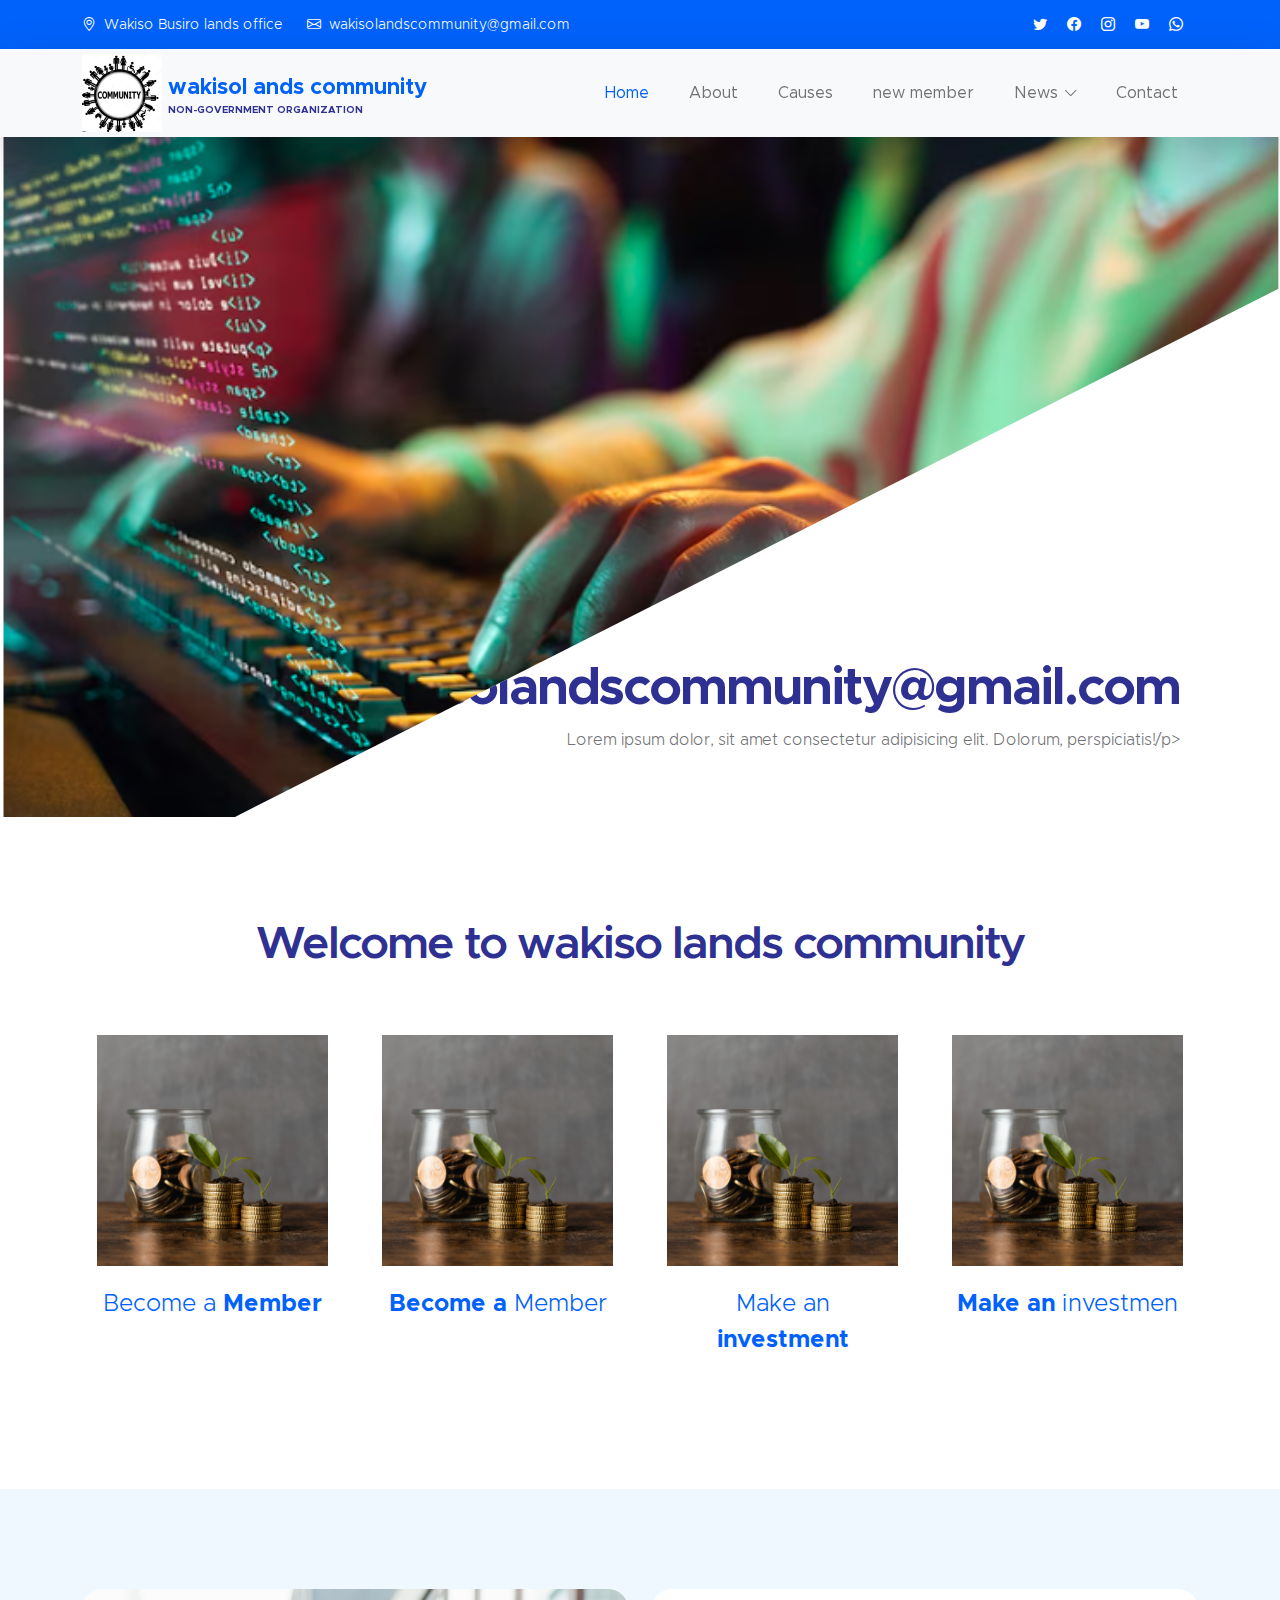
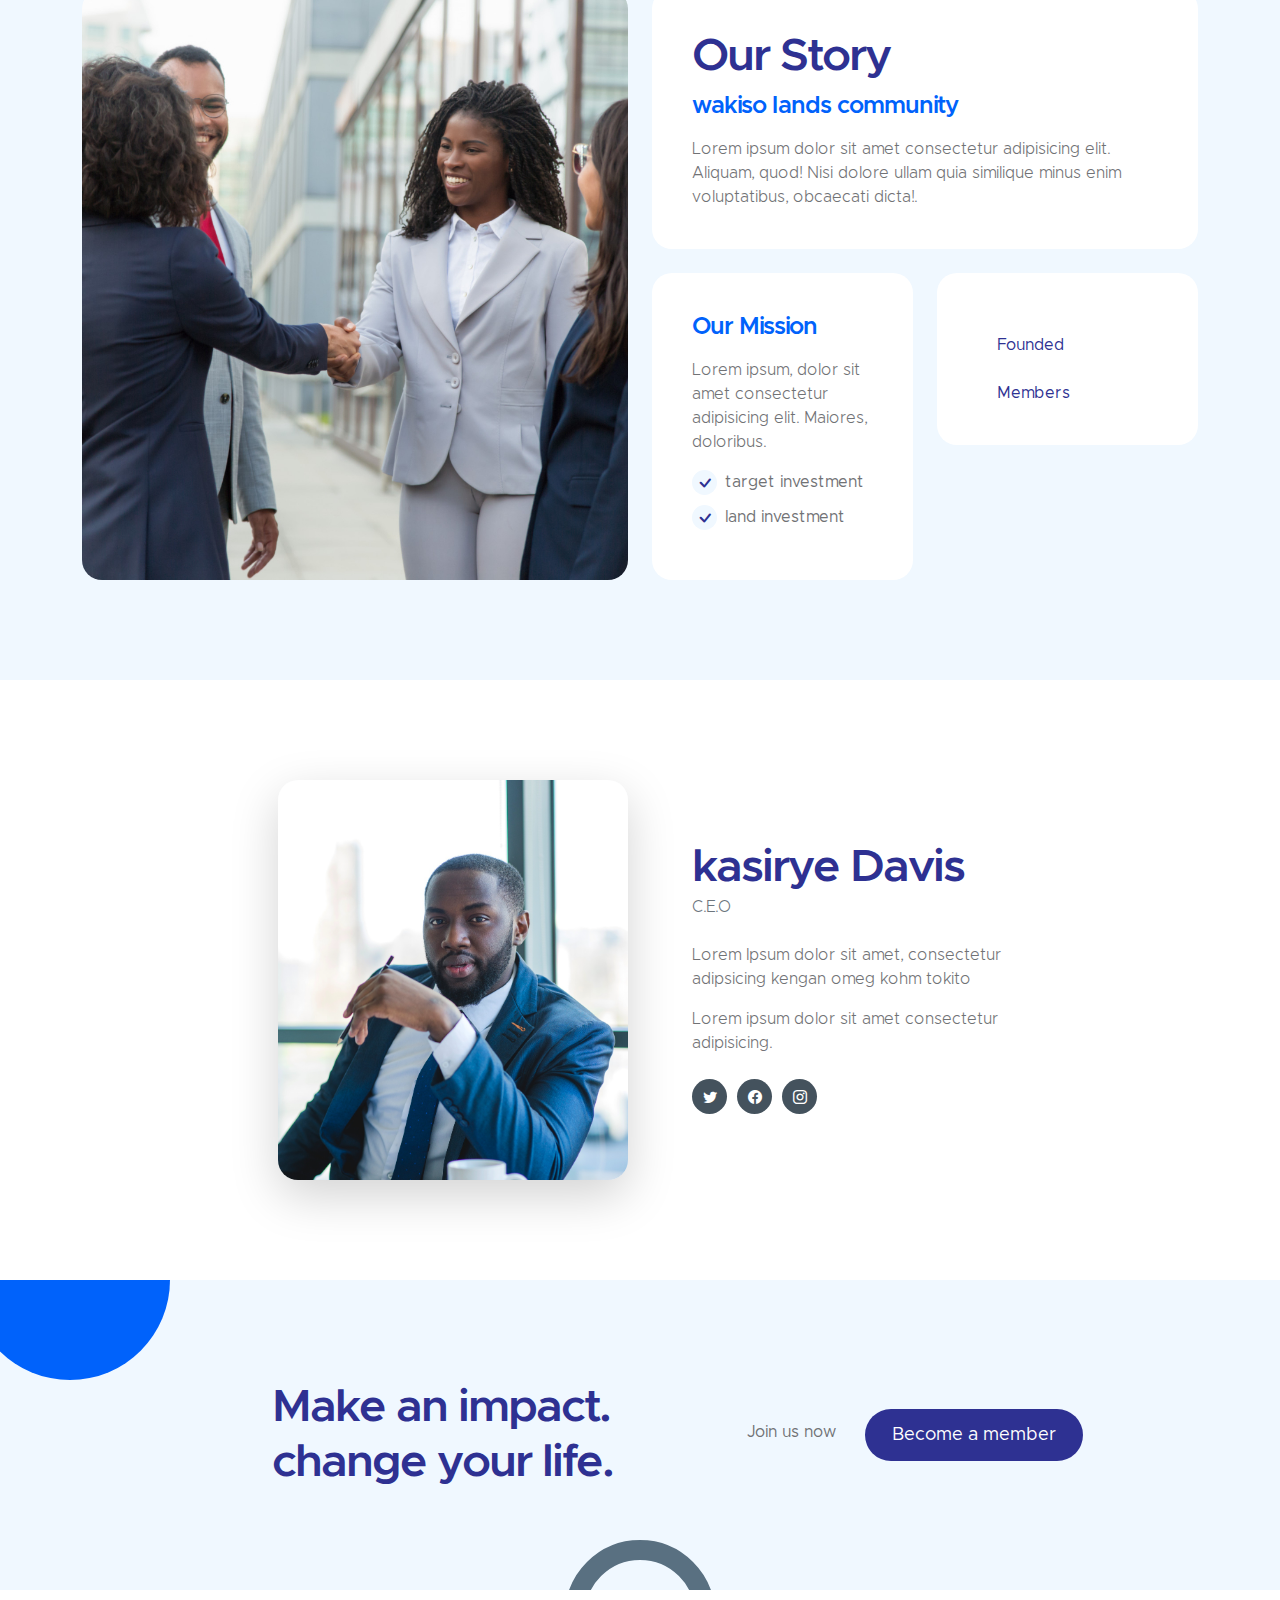
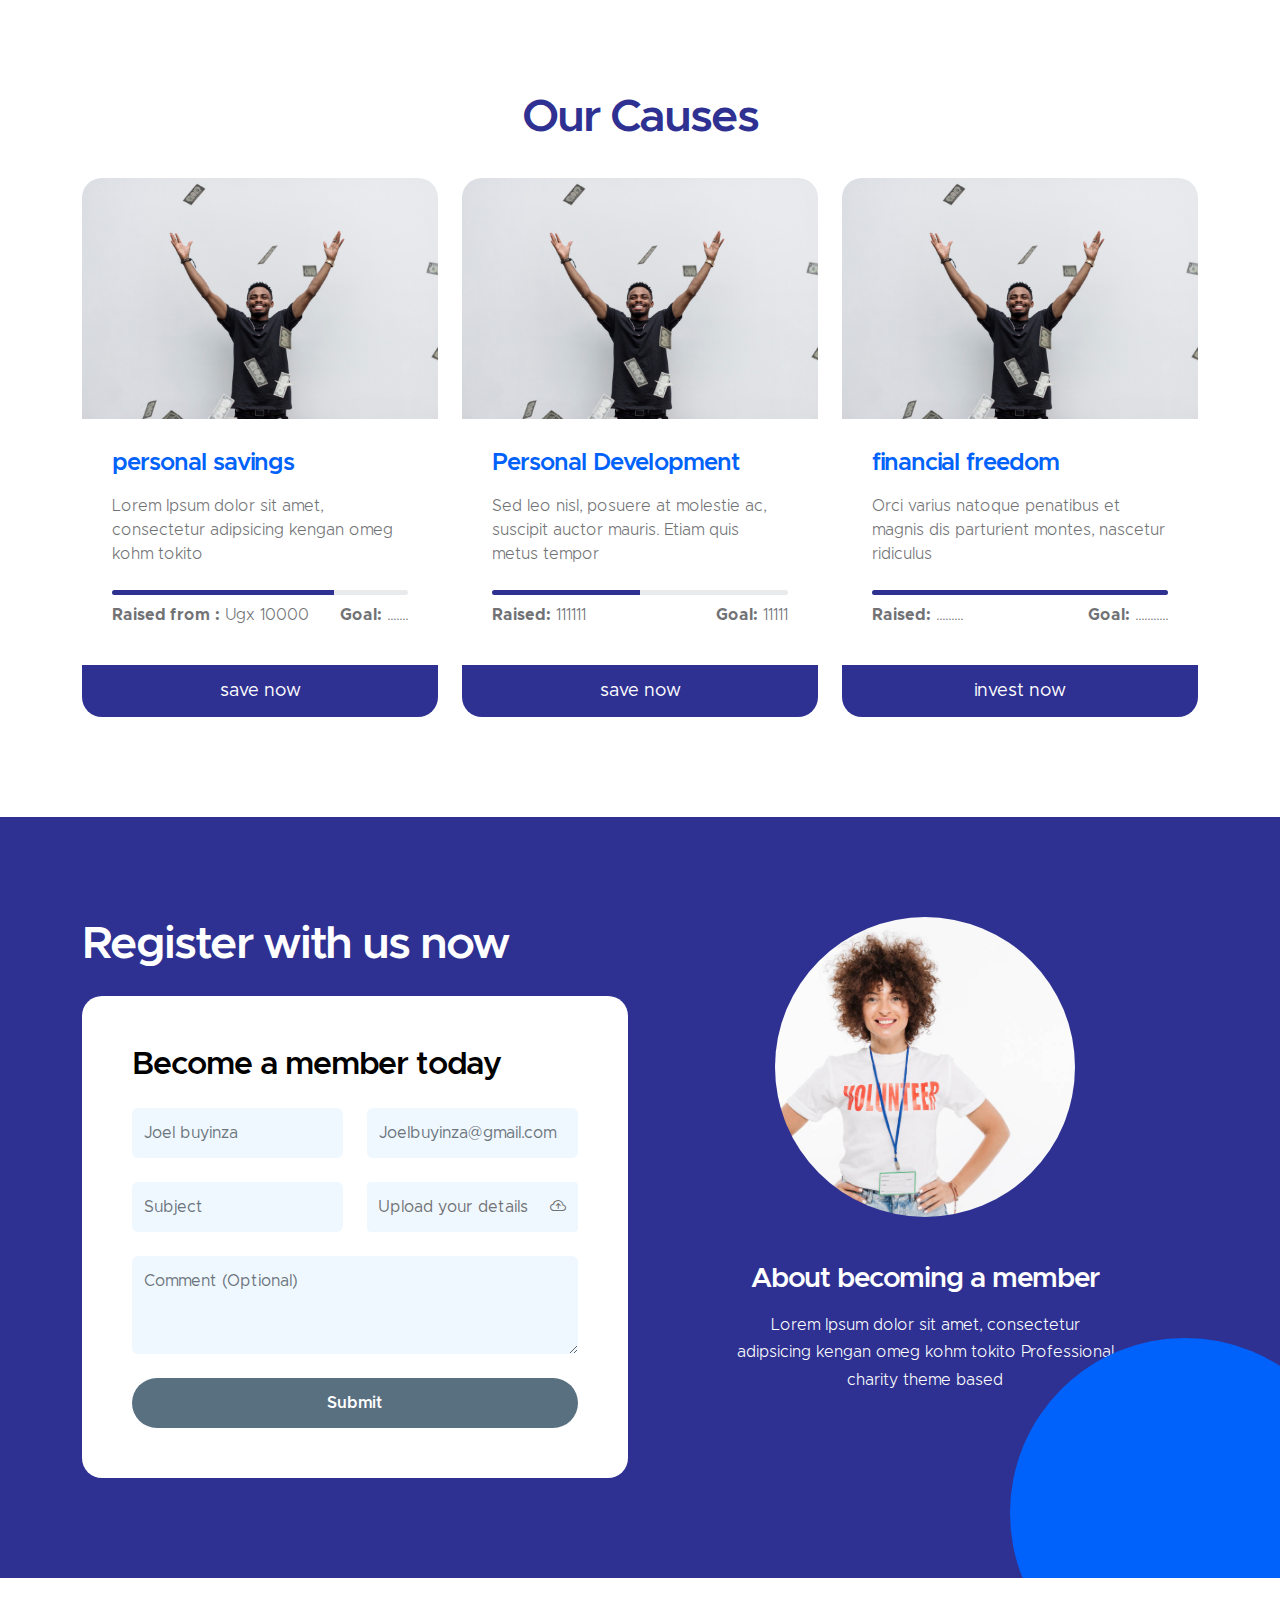
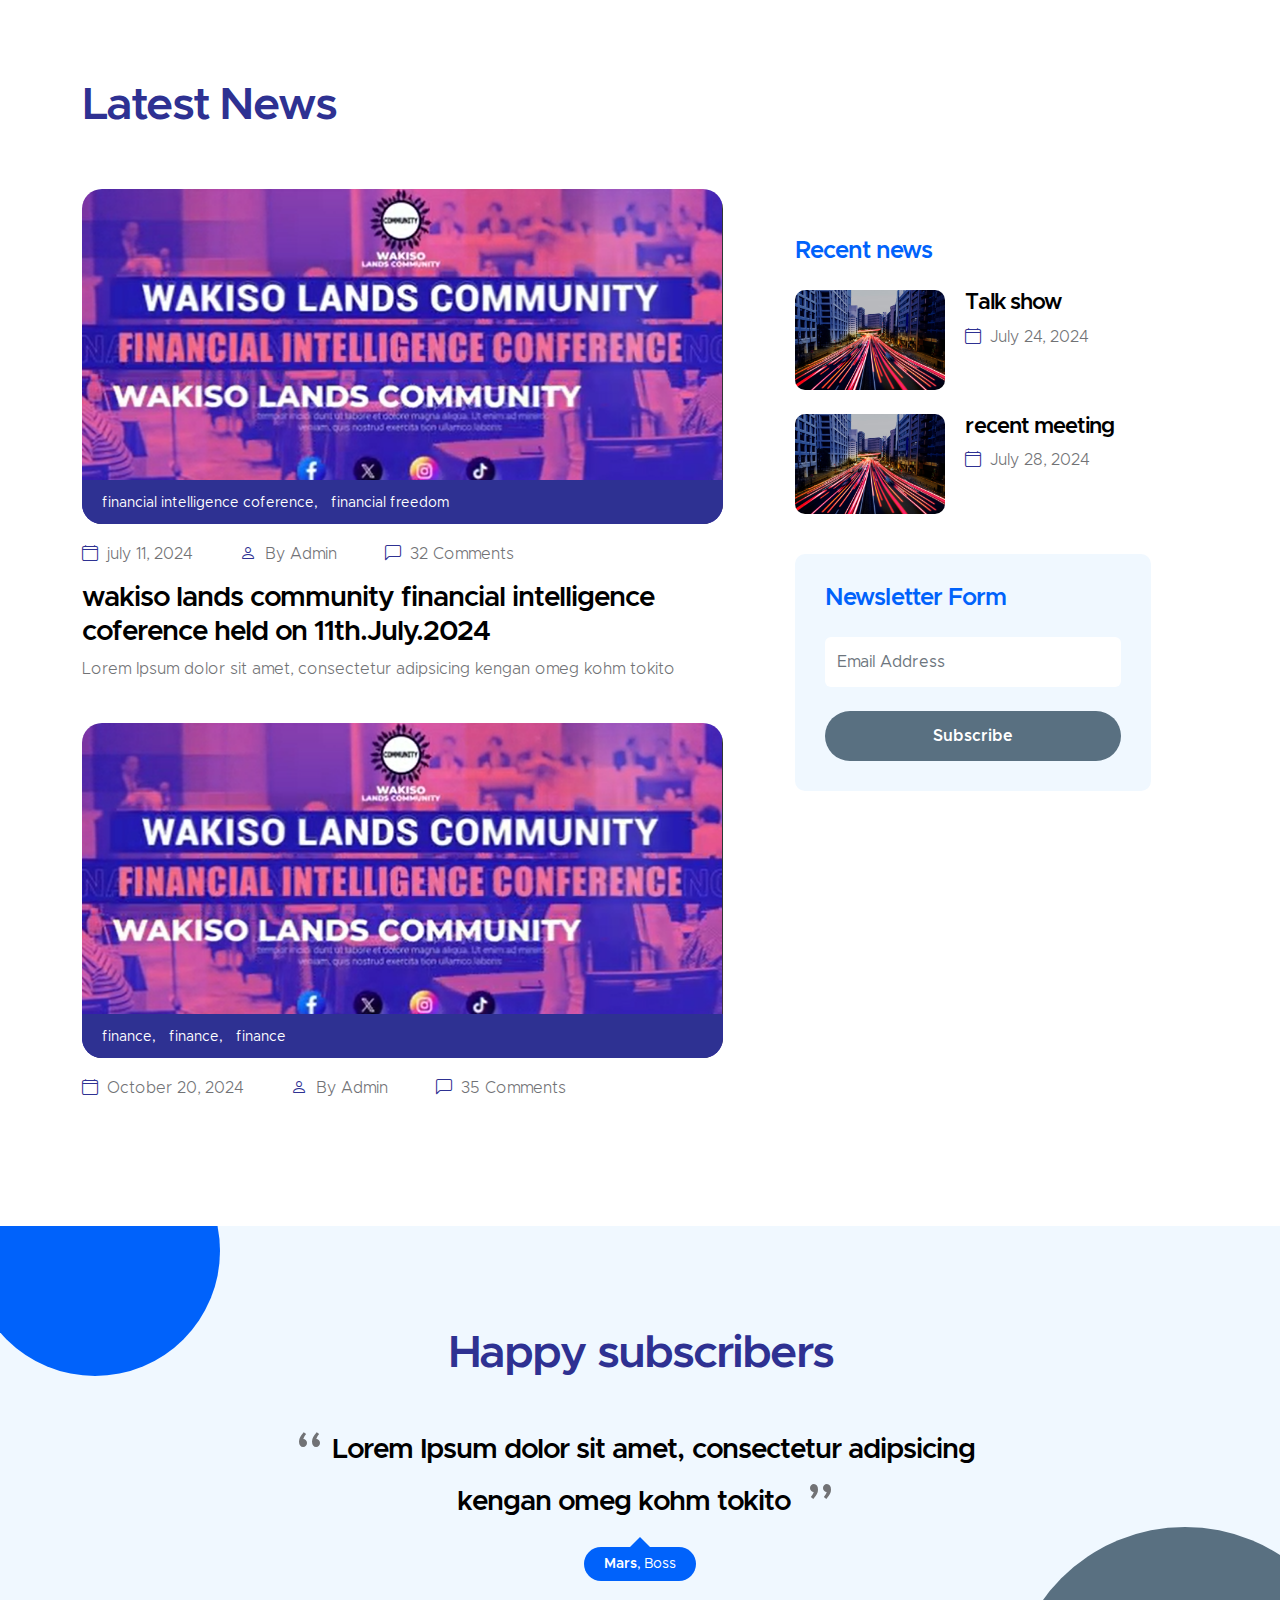
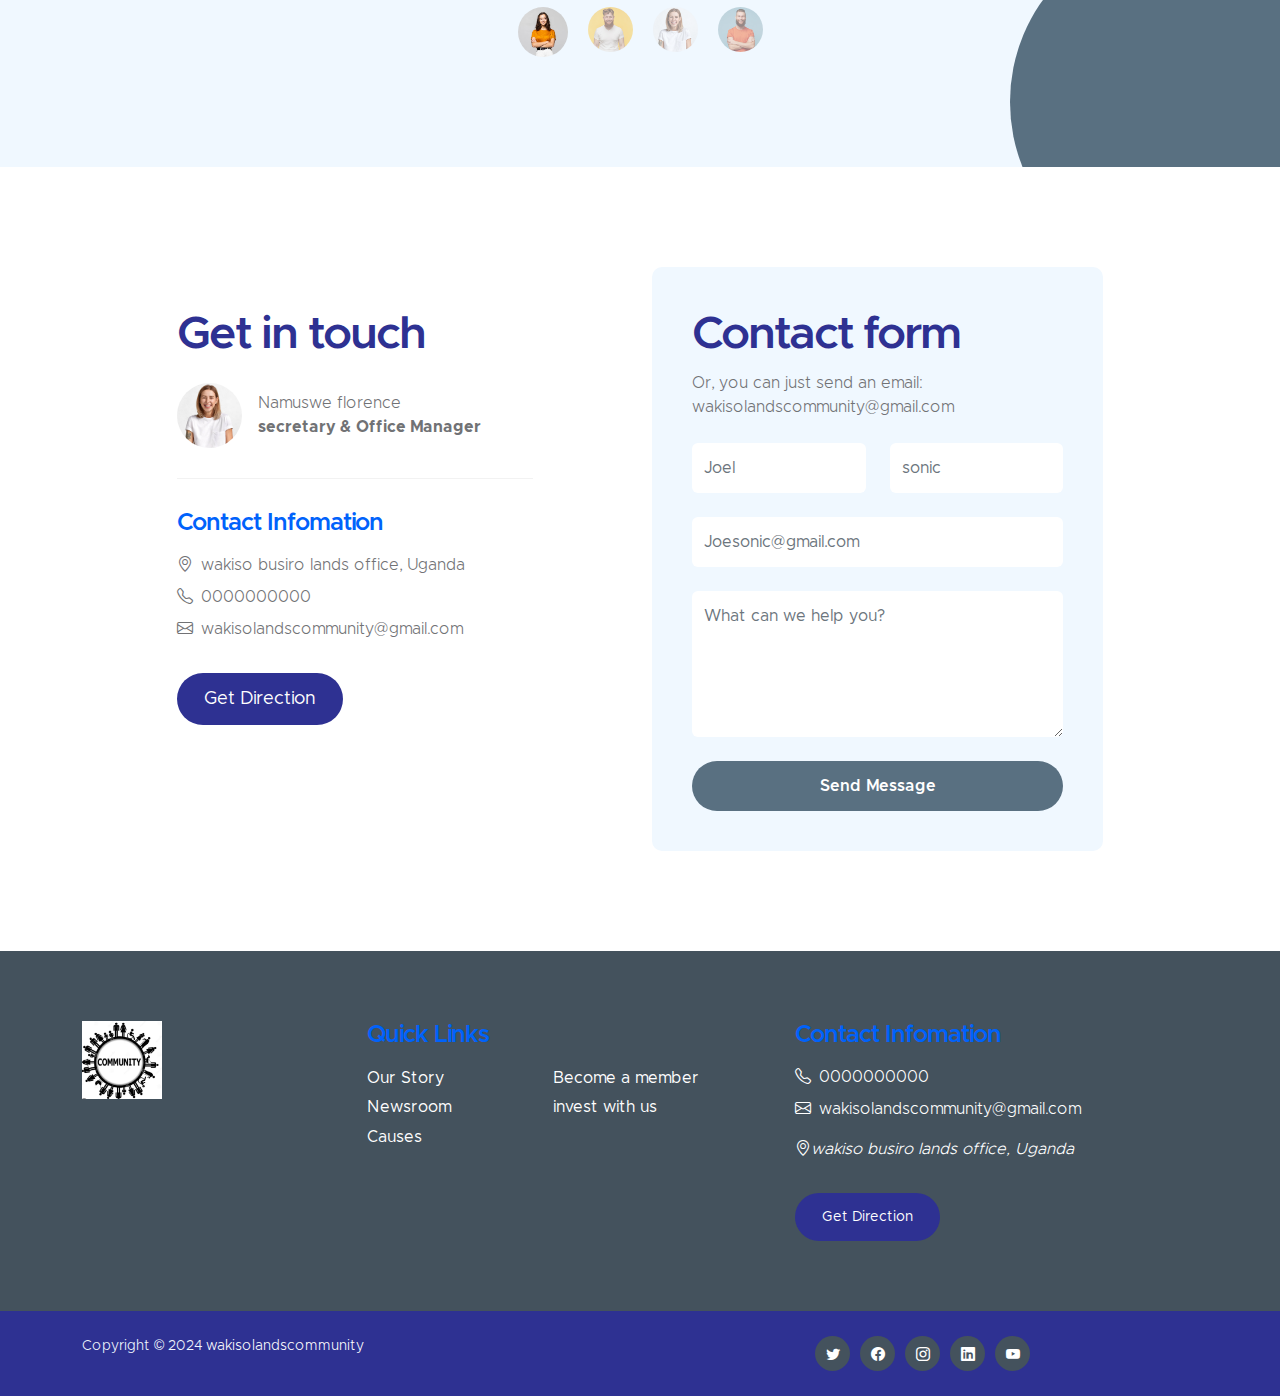
==== index.html @ 5bafd1ac "Add files via upload" ====
<!doctype html>
<html lang="en">
    <head>
        <meta charset="utf-8">
        <meta name="viewport" content="width=device-width, initial-scale=1">

        <meta name="description" content="">
        <meta name="author" content="">

        <title>wakiso lands community</title>

        <!-- CSS FILES -->        
        <link href="css/bootstrap.min.css" rel="stylesheet">

        <link href="css/bootstrap-icons.css" rel="stylesheet">

        <link href="css/wlc.css" rel="stylesheet">
<!--


WAKISO LANDS COMMUNITY WEBSITE

-->

    </head>
    
    <body id="section_1">

        <header class="site-header">
            <div class="container">
                <div class="row">
                    
                    <div class="col-lg-8 col-12 d-flex flex-wrap">
                        <p class="d-flex me-4 mb-0">
                            <i class="bi-geo-alt me-2"></i>
                          Wakiso Busiro lands office 
                        </p>

                        <p class="d-flex mb-0">
                            <i class="bi-envelope me-2"></i>

                            <a href="mailto:wakisolandscommunity@gmail.com">
                                wakisolandscommunity@gmail.com
                            </a>
                        </p>
                    </div>

                    <div class="col-lg-3 col-12 ms-auto d-lg-block d-none">
                        <ul class="social-icon">
                            <li class="social-icon-item">
                                <a href="#" class="social-icon-link bi-twitter"></a>
                            </li>

                            <li class="social-icon-item">
                                <a href="#" class="social-icon-link bi-facebook"></a>
                            </li>

                            <li class="social-icon-item">
                                <a href="#" class="social-icon-link bi-instagram"></a>
                            </li>

                            <li class="social-icon-item">
                                <a href="#" class="social-icon-link bi-youtube"></a>
                            </li>

                            <li class="social-icon-item">
                                <a href="#" class="social-icon-link bi-whatsapp"></a>
                            </li>
                        </ul>
                    </div>

                </div>
            </div>
        </header>

        <nav class="navbar navbar-expand-lg bg-light shadow-lg">
            <div class="container">
                <a class="navbar-brand" href="index.html">
                    <img src="images/WLC.jpg" class="logo img-fluid" alt="Wakiso Lands ">
                    <span>
                        wakisol ands community
                        <small>Non-government Organization</small>
                    </span>
                </a>

                <button class="navbar-toggler" type="button" data-bs-toggle="collapse" data-bs-target="#navbarNav" aria-controls="navbarNav" aria-expanded="false" aria-label="Toggle navigation">
                    <span class="navbar-toggler-icon"></span>
                </button>

                <div class="collapse navbar-collapse" id="navbarNav">
                    <ul class="navbar-nav ms-auto">
                        <li class="nav-item">
                            <a class="nav-link click-scroll" href="#top">Home</a>
                        </li>

                        <li class="nav-item">
                            <a class="nav-link click-scroll" href="#section_2">About</a>
                        </li>

                        <li class="nav-item">
                            <a class="nav-link click-scroll" href="#section_3">Causes</a>
                        </li>

                        <li class="nav-item">
                            <a class="nav-link click-scroll" href="#section_4">new member</a>
                        </li>

                        <li class="nav-item dropdown">
                            <a class="nav-link click-scroll dropdown-toggle" href="#section_5" id="navbarLightDropdownMenuLink" role="button" data-bs-toggle="dropdown" aria-expanded="false">News</a>

                            <ul class="dropdown-menu dropdown-menu-light" aria-labelledby="navbarLightDropdownMenuLink">
                                <li><a class="dropdown-item" href="news.html">News Listing</a></li>

                                <li><a class="dropdown-item" href="news-detail.html">News Detail</a></li>
                            </ul>
                        </li>

                        <li class="nav-item">
                            <a class="nav-link click-scroll" href="#section_6">Contact</a>
                        </li>

                       <!-- <li class="nav-item ms-3">
                            <a class="nav-link custom-btn custom-border-btn btn" href="donate.html">Invest</a>
                        </li>-->
                    </ul>
                </div>
            </div>
        </nav>

        <main>

            <section class="hero-section hero-section-full-height">
                <div class="container-fluid">
                    <div class="row">

                        <div class="col-lg-12 col-12 p-0">
                            <div id="hero-slide" class="carousel carousel-fade slide" data-bs-ride="carousel">
                                <div class="carousel-inner">
                                    <div class="carousel-item active">
                                        <img src="images/slide/tech.png" class="carousel-image img-fluid" alt="...">
                                        
                                        <div class="carousel-caption d-flex flex-column justify-content-end">
                                            <h1>wakisolandscommunity@gmail.com</h1>
                                            
                                            <p>Lorem ipsum dolor, sit amet consectetur adipisicing elit. Dolorum, perspiciatis!/p>
                                        </div>
                                    </div>

                                    <div class="carousel-item">
                                        <img src="images/slide/tech.png" class="carousel-image img-fluid" alt="...">
                                        
                                        <div class="carousel-caption d-flex flex-column justify-content-end">
                                            <h1>Non-government organisation</h1>
                                            
                                            <p>You can join us to grow more</p>
                                        </div>
                                    </div>

                                    <div class="carousel-item">
                                        <img src="images/slide/tech.png" class="carousel-image img-fluid" alt="...">
                                        
                                        <div class="carousel-caption d-flex flex-column justify-content-end">
                                            <h1>wakisolandscommunity@gmail.com/h1>
                                            
                                            <p>Please tell your friends about our website</p>
                                        </div>
                                    </div>
                                </div>

                                <button class="carousel-control-prev" type="button" data-bs-target="#hero-slide" data-bs-slide="prev">
                                    <span class="carousel-control-prev-icon" aria-hidden="true"></span>
                                    <span class="visually-hidden">Previous</span>
                                </button>

                                <button class="carousel-control-next" type="button" data-bs-target="#hero-slide" data-bs-slide="next">
                                    <span class="carousel-control-next-icon" aria-hidden="true"></span>
                                    <span class="visually-hidden">Next</span>
                                </button>
                            </div>
                        </div>

                    </div>
                </div>
            </section>


            <section class="section-padding">
                <div class="container">
                    <div class="row">

                        <div class="col-lg-10 col-12 text-center mx-auto">
                            <h2 class="mb-5">Welcome to wakiso lands community</h2>
                        </div>

                        <div class="col-lg-3 col-md-6 col-12 mb-4 mb-lg-0">
                            <div class="featured-block d-flex justify-content-center align-items-center">
                                <a href="donate.html" class="d-block">
                                    <img src="images/icons/grow money.jpg" class="featured-block-image img-fluid" alt="">

                                    <p class="featured-block-text">Become a <strong>Member</strong></p>
                                </a>
                            </div>
                        </div>

                        <div class="col-lg-3 col-md-6 col-12 mb-4 mb-lg-0 mb-md-4">
                            <div class="featured-block d-flex justify-content-center align-items-center">
                                <a href="donate.html" class="d-block">
                                    <img src="images/icons/grow money.jpg" class="featured-block-image img-fluid" alt="">

                                    <p class="featured-block-text"><strong>Become a </strong> Member</p>
                                </a>
                            </div>
                        </div>

                        <div class="col-lg-3 col-md-6 col-12 mb-4 mb-lg-0 mb-md-4">
                            <div class="featured-block d-flex justify-content-center align-items-center">
                                <a href="donate.html" class="d-block">
                                    <img src="images/icons/grow money.jpg" class="featured-block-image img-fluid" alt="">

                                    <p class="featured-block-text">Make an <strong> investment </strong></p>
                                </a>
                            </div>
                        </div>

                        <div class="col-lg-3 col-md-6 col-12 mb-4 mb-lg-0">
                            <div class="featured-block d-flex justify-content-center align-items-center">
                                <a href="donate.html" class="d-block">
                                    <img src="images/icons/grow money.jpg" class="featured-block-image img-fluid" alt="">

                                    <p class="featured-block-text"><strong>Make an </strong>  investmen</p>
                                </a>
                            </div>
                        </div>

                    </div>
                </div>
            </section>

            <section class="section-padding section-bg" id="section_2">
                <div class="container">
                    <div class="row">

                        <div class="col-lg-6 col-12 mb-5 mb-lg-0">
                            <img src="images/new member2.jpg" class="custom-text-box-image img-fluid" alt="">
                        </div>

                        <div class="col-lg-6 col-12">
                            <div class="custom-text-box">
                                <h2 class="mb-2">Our Story</h2>

                                <h5 class="mb-3">wakiso lands community</h5>

                                <p class="mb-0">Lorem ipsum dolor sit amet consectetur adipisicing elit. Aliquam, quod! Nisi dolore ullam quia similique minus enim voluptatibus, obcaecati dicta!.</p>
                            </div>
                            
                            <div class="row">
                                <div class="col-lg-6 col-md-6 col-12">
                                    <div class="custom-text-box mb-lg-0">
                                        <h5 class="mb-3">Our Mission</h5>

                                        <p>Lorem ipsum, dolor sit amet consectetur adipisicing elit. Maiores, doloribus.</p>

                                        <ul class="custom-list mt-2">
                                            <li class="custom-list-item d-flex">
                                                <i class="bi-check custom-text-box-icon me-2"></i>
                                                target investment
                                            </li>

                                            <li class="custom-list-item d-flex">
                                                <i class="bi-check custom-text-box-icon me-2"></i>
                                                land investment
                                            </li>
                                        </ul>
                                    </div>
                                </div>

                                <div class="col-lg-6 col-md-6 col-12">
                                    <div class="custom-text-box d-flex flex-wrap d-lg-block mb-lg-0">
                                        <div class="counter-thumb"> 
                                            <div class="d-flex">
                                                <span class="counter-number" data-from="1" data-to="2024" data-speed="1000"></span>
                                                <span class="counter-number-text"></span>
                                            </div>

                                            <span class="counter-text">Founded</span>
                                        </div> 

                                        <div class="counter-thumb mt-4"> 
                                            <div class="d-flex">
                                                <span class="counter-number" data-from="1" data-to="540" data-speed="1000"></span>
                                                <span class="counter-number-text"></span>
                                            </div>

                                            <span class="counter-text">Members</span>
                                        </div> 
                                    </div>
                                </div>
                            </div>
                        </div>

                    </div>
                </div>
            </section>


            <section class="about-section section-padding">
                <div class="container">
                    <div class="row">

                        <div class="col-lg-6 col-md-5 col-12">
                            <img src="images/boss.jpg" class="about-image ms-lg-auto bg-light shadow-lg img-fluid" alt="">
                        </div>

                        <div class="col-lg-5 col-md-7 col-12">
                            <div class="custom-text-block">
                                <h2 class="mb-0">kasirye Davis </h2>

                                <p class="text-muted mb-lg-4 mb-md-4">C.E.O</p>

                                <p>Lorem Ipsum dolor sit amet, consectetur adipsicing kengan omeg kohm tokito </p>

                                <p>Lorem ipsum dolor sit amet consectetur adipisicing.</p>

                                <ul class="social-icon mt-4">
                                    <li class="social-icon-item">
                                        <a href="#" class="social-icon-link bi-twitter"></a>
                                    </li>

                                    <li class="social-icon-item">
                                        <a href="#" class="social-icon-link bi-facebook"></a>
                                    </li>

                                    <li class="social-icon-item">
                                        <a href="#" class="social-icon-link bi-instagram"></a>
                                    </li>
                                </ul>
                            </div>
                        </div>

                    </div>
                </div>
            </section>

            <section class="cta-section section-padding section-bg">
                <div class="container">
                    <div class="row justify-content-center align-items-center">

                        <div class="col-lg-5 col-12 ms-auto">
                            <h2 class="mb-0">Make an impact. <br> change your life.</h2>
                        </div>

                        <div class="col-lg-5 col-12">
                            <a href="#" class="me-4">Join us now </a>

                            <a href="#section_4" class="custom-btn btn smoothscroll">Become a member</a>
                        </div>

                    </div>
                </div>
            </section>


            <section class="section-padding" id="section_3">
                <div class="container">
                    <div class="row">

                        <div class="col-lg-12 col-12 text-center mb-4">
                            <h2>Our Causes</h2>
                        </div>

                        <div class="col-lg-4 col-md-6 col-12 mb-4 mb-lg-0">
                            <div class="custom-block-wrap">
                                <img src="images/causes/freedom.jpg" class="custom-block-image img-fluid" alt="">

                                <div class="custom-block">
                                    <div class="custom-block-body">
                                        <h5 class="mb-3">personal savings</h5>

                                        <p>Lorem Ipsum dolor sit amet, consectetur adipsicing kengan omeg kohm tokito</p>

                                        <div class="progress mt-4">
                                            <div class="progress-bar w-75" role="progressbar" aria-valuenow="75" aria-valuemin="0" aria-valuemax="100"></div>
                                        </div>

                                        <div class="d-flex align-items-center my-2">
                                            <p class="mb-0">
                                                <strong>Raised from :</strong>
                                                Ugx 10000
                                            </p>

                                            <p class="ms-auto mb-0">
                                                <strong>Goal:</strong>
                                                .......
                                            </p>
                                        </div>
                                    </div>

                                    <a href="donate.html" class="custom-btn btn">save now</a>
                                </div>
                            </div>
                        </div>

                        <div class="col-lg-4 col-md-6 col-12 mb-4 mb-lg-0">
                            <div class="custom-block-wrap">
                                <img src="images/causes/freedom.jpg" class="custom-block-image img-fluid" alt="">

                                <div class="custom-block">
                                    <div class="custom-block-body">
                                        <h5 class="mb-3">Personal Development</h5>

                                        <p>Sed leo nisl, posuere at molestie ac, suscipit auctor mauris. Etiam quis metus tempor</p>

                                        <div class="progress mt-4">
                                            <div class="progress-bar w-50" role="progressbar" aria-valuenow="50" aria-valuemin="0" aria-valuemax="100"></div>
                                        </div>

                                        <div class="d-flex align-items-center my-2">
                                            <p class="mb-0">
                                                <strong>Raised:</strong>
                                                111111
                                            </p>

                                            <p class="ms-auto mb-0">
                                                <strong>Goal:</strong>
                                                11111
                                            </p>
                                        </div>
                                    </div>

                                    <a href="donate.html" class="custom-btn btn">save now</a>
                                </div>
                            </div>
                        </div>

                        <div class="col-lg-4 col-md-6 col-12">
                            <div class="custom-block-wrap">
                                <img src="images/causes/freedom.jpg" class="custom-block-image img-fluid" alt="">

                                <div class="custom-block">
                                    <div class="custom-block-body">
                                        <h5 class="mb-3">financial freedom</h5>

                                        <p>Orci varius natoque penatibus et magnis dis parturient montes, nascetur ridiculus</p>

                                        <div class="progress mt-4">
                                            <div class="progress-bar w-100" role="progressbar" aria-valuenow="100" aria-valuemin="0" aria-valuemax="100"></div>
                                        </div>

                                        <div class="d-flex align-items-center my-2">
                                            <p class="mb-0">
                                                <strong>Raised:</strong>
                                                 .........
                                            </p>

                                            <p class="ms-auto mb-0">
                                                <strong>Goal:</strong>
                                                ...........
                                            </p>
                                        </div>
                                    </div>

                                    <a href="donate.html" class="custom-btn btn">invest now</a>
                                </div>
                            </div>
                        </div>

                    </div>
                </div>
            </section>

            <section class="volunteer-section section-padding" id="section_4">
                <div class="container">
                    <div class="row">

                        <div class="col-lg-6 col-12">
                            <h2 class="text-white mb-4">Register with us now</h2>

                            <form class="custom-form volunteer-form mb-5 mb-lg-0" action="#" method="post" role="form">
                                <h3 class="mb-4">Become a member today</h3>

                                <div class="row">
                                    <div class="col-lg-6 col-12">
                                        <input type="text" name="volunteer-name" id="volunteer-name" class="form-control" placeholder="Joel buyinza" required>
                                    </div>

                                    <div class="col-lg-6 col-12">    
                                        <input type="email" name="volunteer-email" id="volunteer-email" pattern="[^ @]*@[^ @]*" class="form-control" placeholder="Joelbuyinza@gmail.com" required>
                                    </div>

                                    <div class="col-lg-6 col-12">
                                        <input type="text" name="volunteer-subject" id="volunteer-subject" class="form-control" placeholder="Subject" required>
                                    </div>

                                    <div class="col-lg-6 col-12">
                                        <div class="input-group input-group-file">
                                            <input type="file" class="form-control" id="inputGroupFile02">
                                            
                                            <label class="input-group-text" for="inputGroupFile02">Upload your details</label>

                                            <i class="bi-cloud-arrow-up ms-auto"></i>
                                        </div>
                                    </div>
                                </div>

                                <textarea name="volunteer-message" rows="3" class="form-control" id="volunteer-message" placeholder="Comment (Optional)"></textarea>

                                <button type="submit" class="form-control">Submit</button>
                            </form>
                        </div>

                        <div class="col-lg-6 col-12">
                            <img src="images/smiling-casual-woman-dressed-volunteer-t-shirt-with-badge.jpg" class="volunteer-image img-fluid" alt="">

                            <div class="custom-block-body text-center">
                                <h4 class="text-white mt-lg-3 mb-lg-3">About becoming a member</h4>

                                <p class="text-white">Lorem Ipsum dolor sit amet, consectetur adipsicing kengan omeg kohm tokito Professional charity theme based</p>
                            </div>
                        </div>

                    </div>
                </div>
            </section>

            <section class="news-section section-padding" id="section_5">
                <div class="container">
                    <div class="row">

                        <div class="col-lg-12 col-12 mb-5">
                            <h2>Latest News</h2>
                        </div>

                        <div class="col-lg-7 col-12">
                            <div class="news-block">
                                <div class="news-block-top">
                                    <a href="news-detail.html">
                                        <img src="images/news/Screenshot 2024-08-08 150514.png" class="news-image img-fluid" alt="">
                                    </a>

                                    <div class="news-category-block">
                                        <a href="#" class="category-block-link">
                                            financial intelligence coference,
                                        </a>

                                        <a href="#" class="category-block-link">
                                            financial freedom
                                        </a>
                                    </div>
                                </div>

                                <div class="news-block-info">
                                    <div class="d-flex mt-2">
                                        <div class="news-block-date">
                                            <p>
                                                <i class="bi-calendar4 custom-icon me-1"></i>
                                                july 11, 2024
                                            </p>
                                        </div>

                                        <div class="news-block-author mx-5">
                                            <p>
                                                <i class="bi-person custom-icon me-1"></i>
                                                By Admin
                                            </p>
                                        </div>

                                        <div class="news-block-comment">
                                            <p>
                                                <i class="bi-chat-left custom-icon me-1"></i>
                                                32 Comments
                                            </p>
                                        </div>
                                    </div>

                                    <div class="news-block-title mb-2">
                                        <h4><a href="news-detail.html" class="news-block-title-link">wakiso lands community financial intelligence coference  held on 11th.July.2024</a></h4>
                                    </div>

                                    <div class="news-block-body">
                                        <p>Lorem Ipsum dolor sit amet, consectetur adipsicing kengan omeg kohm tokito </p>
                                    </div>
                                </div>
                            </div>

                            <div class="news-block mt-3">
                                <div class="news-block-top">
                                    <a href="news-detail.html">
                                        <img src="images/news/Screenshot 2024-08-08 150514.png" class="news-image img-fluid" alt="">
                                    </a>

                                    <div class="news-category-block">
                                        <a href="#" class="category-block-link">
                                            finance,
                                        </a>

                                        <a href="#" class="category-block-link">
                                            finance,
                                        </a>

                                        <a href="#" class="category-block-link">
                                            finance
                                        </a>
                                    </div>
                                </div>

                                <div class="news-block-info">
                                    <div class="d-flex mt-2">
                                        <div class="news-block-date">
                                            <p>
                                                <i class="bi-calendar4 custom-icon me-1"></i>
                                                October 20, 2024
                                            </p>
                                        </div>

                                        <div class="news-block-author mx-5">
                                            <p>
                                                <i class="bi-person custom-icon me-1"></i>
                                                By Admin
                                            </p>
                                        </div>

                                        <div class="news-block-comment">
                                            <p>
                                                <i class="bi-chat-left custom-icon me-1"></i>
                                                35 Comments
                                            </p>
                                        </div>
                                    </div>

                                   <!-- <div class="news-block-title mb-2">
                                        <h4><a href="news-detail.html" class="news-block-title-link">Food donation area</a></h4>
                                    </div>

                                    <div class="news-block-body">
                                        <p>Sed leo nisl, posuere at molestie ac, suscipit auctor mauris. Etiam quis metus elementum, tempor risus vel, condimentum orci</p>
                                    </div>-->
                                </div>
                            </div>
                        </div>

                        <div class="col-lg-4 col-12 mx-auto">
                           <!-- <form class="custom-form search-form" action="#" method="get" role="form">
                                <input name="search" type="search" class="form-control" id="search" placeholder="Search" aria-label="Search">

                                <button type="submit" class="form-control">
                                    <i class="bi-search"></i>
                                </button>
                            </form> -->

                            <h5 class="mt-5 mb-3">Recent news</h5>

                            <div class="news-block news-block-two-col d-flex mt-4">
                                <div class="news-block-two-col-image-wrap">
                                    <a href="news-detail.html">
                                        <img src="images/news/2149552521.jpg" class="news-image img-fluid" alt="">
                                    </a>
                                </div>

                                <div class="news-block-two-col-info">
                                    <div class="news-block-title mb-2">
                                        <h6><a href="news-detail.html" class="news-block-title-link">Talk show</a></h6>
                                    </div>

                                    <div class="news-block-date">
                                        <p>
                                            <i class="bi-calendar4 custom-icon me-1"></i>
                                            July 24, 2024
                                        </p>
                                    </div>
                                </div>
                            </div>

                            <div class="news-block news-block-two-col d-flex mt-4">
                                <div class="news-block-two-col-image-wrap">
                                    <a href="news-detail.html">
                                        <img src="images/news/2149552521.jpg" class="news-image img-fluid" alt="">
                                    </a>
                                </div>

                                <div class="news-block-two-col-info">
                                    <div class="news-block-title mb-2">
                                        <h6><a href="news-detail.html" class="news-block-title-link">recent meeting</a></h6>
                                    </div>

                                    <div class="news-block-date">
                                        <p>
                                            <i class="bi-calendar4 custom-icon me-1"></i>
                                            July 28, 2024
                                        </p>
                                    </div>
                                </div>
                            </div>

                           <!-- <div class="category-block d-flex flex-column">
                                <h5 class="mb-3">Categories</h5>

                                <a href="#" class="category-block-link">
                                    Drinking water
                                    <span class="badge">20</span>
                                </a>

                                <a href="#" class="category-block-link">
                                    Food Donation
                                    <span class="badge">30</span>
                                </a>

                                <a href="#" class="category-block-link">
                                    Children Education
                                    <span class="badge">10</span>
                                </a>

                                <a href="#" class="category-block-link">
                                    Poverty Development
                                    <span class="badge">15</span>
                                </a>

                                <a href="#" class="category-block-link">
                                    Clothing Donation
                                    <span class="badge">20</span>
                                </a>
                            </div>

                            <div class="tags-block">
                                <h5 class="mb-3">Tags</h5>

                                <a href="#" class="tags-block-link">
                                    Donation
                                </a>

                                <a href="#" class="tags-block-link">
                                    Clothing
                                </a>

                                <a href="#" class="tags-block-link">
                                    Food
                                </a>

                                <a href="#" class="tags-block-link">
                                    Children
                                </a>

                                <a href="#" class="tags-block-link">
                                    Education
                                </a>

                                <a href="#" class="tags-block-link">
                                    Poverty
                                </a>

                                <a href="#" class="tags-block-link">
                                    Clean Water
                                </a>
                            </div>-->

                            <form class="custom-form subscribe-form" action="#" method="get" role="form">
                                <h5 class="mb-4">Newsletter Form</h5>

                                <input type="email" name="subscribe-email" id="subscribe-email" pattern="[^ @]*@[^ @]*" class="form-control" placeholder="Email Address" required>

                                <div class="col-lg-12 col-12">
                                    <button type="submit" class="form-control">Subscribe</button>
                                </div>
                            </form>
                        </div>

                    </div>
                </div>
            </section>


            <section class="testimonial-section section-padding section-bg">
                <div class="container">
                    <div class="row">

                        <div class="col-lg-8 col-12 mx-auto">
                            <h2 class="mb-lg-3">Happy subscribers</h2>
                            
                                <div id="testimonial-carousel" class="carousel carousel-fade slide" data-bs-ride="carousel">

                                    <div class="carousel-inner">
                                        <div class="carousel-item active">
                                           <div class="carousel-caption">
                                                <h4 class="carousel-title">Lorem Ipsum dolor sit amet, consectetur adipsicing kengan omeg kohm tokito </h4>

                                                <small class="carousel-name"><span class="carousel-name-title">Mars</span>, Boss</small>
                                           </div>
                                        </div>

                                        <div class="carousel-item">
                                            <div class="carousel-caption">
                                                <h4 class="carousel-title">Sed leo nisl, posuere at molestie ac, suscipit auctor mauris quis metus tempor orci</h4>

                                                <small class="carousel-name"><span class="carousel-name-title">joe</span>, Partner</small>
                                            </div>
                                        </div>

                                        <div class="carousel-item">
                                            <div class="carousel-caption">
                                                <h4 class="carousel-title">Lorem Ipsum dolor sit amet, consectetur adipsicing kengan omeg kohm tokito </h4>

                                                <small class="carousel-name"><span class="carousel-name-title">Jane</span>, Advisor</small>
                                            </div>
                                        </div>

                                        <div class="carousel-item">
                                            <div class="carousel-caption">
                                                <h4 class="carousel-title">Sed leo nisl, posuere at molestie ac, suscipit auctor mauris quis metus tempor orci</h4>

                                                <small class="carousel-name"><span class="carousel-name-title">Bob</span>, Entreprenuer</small>
                                           </div>
                                        </div>

                                          <ol class="carousel-indicators">
                                               <li data-bs-target="#testimonial-carousel" data-bs-slide-to="0" class="active">
                                                    <img src="images/avatar/portrait-beautiful-young-woman-standing-grey-wall.jpg" class="img-fluid rounded-circle avatar-image" alt="avatar">
                                               </li>

                                               <li data-bs-target="#testimonial-carousel" data-bs-slide-to="1" class="">
                                                    <img src="images/avatar/portrait-young-redhead-bearded-male.jpg" class="img-fluid rounded-circle avatar-image" alt="avatar">
                                               </li>

                                               <li data-bs-target="#testimonial-carousel" data-bs-slide-to="2" class="">
                                                    <img src="images/avatar/pretty-blonde-woman-wearing-white-t-shirt.jpg" class="img-fluid rounded-circle avatar-image" alt="avatar">
                                               </li>

                                               <li data-bs-target="#testimonial-carousel" data-bs-slide-to="3" class="">
                                                    <img src="images/avatar/studio-portrait-emotional-happy-funny.jpg" class="img-fluid rounded-circle avatar-image" alt="avatar">
                                               </li>
                                          </ol>

                                 </div>
                            </div>
                        </div>

                    </div>
                </div>
            </section>


            <section class="contact-section section-padding" id="section_6">
                <div class="container">
                    <div class="row">

                        <div class="col-lg-4 col-12 ms-auto mb-5 mb-lg-0">
                            <div class="contact-info-wrap">
                                <h2>Get in touch</h2>

                                <div class="contact-image-wrap d-flex flex-wrap">
                                    <img src="images/avatar/pretty-blonde-woman-wearing-white-t-shirt.jpg" class="img-fluid avatar-image" alt="">

                                    <div class="d-flex flex-column justify-content-center ms-3">
                                        <p class="mb-0"> Namuswe florence</p>
                                        <p class="mb-0"><strong>secretary & Office Manager</strong></p>
                                    </div>
                                </div>

                                <div class="contact-info">
                                    <h5 class="mb-3">Contact Infomation</h5>

                                    <p class="d-flex mb-2">
                                        <i class="bi-geo-alt me-2"></i>
                                        wakiso busiro lands office, Uganda
                                    </p>

                                    <p class="d-flex mb-2">
                                        <i class="bi-telephone me-2"></i>

                                        <a href="tel: 120-240-9600">
                                            0000000000
                                        </a>
                                    </p>

                                    <p class="d-flex">
                                        <i class="bi-envelope me-2"></i>

                                        <a href="mailto:info@yourgmail.com">
                                            wakisolandscommunity@gmail.com
                                        </a>
                                    </p>

                                    <a href="#" class="custom-btn btn mt-3">Get Direction</a>
                                </div>
                            </div>
                        </div>

                        <div class="col-lg-5 col-12 mx-auto">
                            <form class="custom-form contact-form" action="#" method="post" role="form">
                                <h2>Contact form</h2>

                                <p class="mb-4">Or, you can just send an email:
                                    <a href="#">wakisolandscommunity@gmail.com</a>
                                </p>
                                <div class="row">
                                    <div class="col-lg-6 col-md-6 col-12">
                                        <input type="text" name="first-name" id="first-name" class="form-control" placeholder="Joel" required>
                                    </div>

                                    <div class="col-lg-6 col-md-6 col-12">
                                        <input type="text" name="last-name" id="last-name" class="form-control" placeholder="sonic" required>
                                    </div>
                                </div>

                                <input type="email" name="email" id="email" pattern="[^ @]*@[^ @]*" class="form-control" placeholder="Joesonic@gmail.com" required>

                                <textarea name="message" rows="5" class="form-control" id="message" placeholder="What can we help you?"></textarea>

                                <button type="submit" class="form-control">Send Message</button>
                            </form>
                        </div>

                    </div>
                </div>
            </section>
        </main>

        <footer class="site-footer">
            <div class="container">
                <div class="row">
                    <div class="col-lg-3 col-12 mb-4">
                        <img src="images/WLC.jpg" class="logo img-fluid" alt="wakiso lands community">
                    </div>

                    <div class="col-lg-4 col-md-6 col-12 mb-4">
                        <h5 class="site-footer-title mb-3">Quick Links</h5>

                        <ul class="footer-menu">
                            <li class="footer-menu-item"><a href="#" class="footer-menu-link">Our Story</a></li>

                            <li class="footer-menu-item"><a href="#" class="footer-menu-link">Newsroom</a></li>

                            <li class="footer-menu-item"><a href="#" class="footer-menu-link">Causes</a></li>

                            <li class="footer-menu-item"><a href="#" class="footer-menu-link">Become a member</a></li>

                            <li class="footer-menu-item"><a href="#" class="footer-menu-link">invest with us</a></li>
                        </ul>
                    </div>

                    <div class="col-lg-4 col-md-6 col-12 mx-auto">
                        <h5 class="site-footer-title mb-3">Contact Infomation</h5>

                        <p class="text-white d-flex mb-2">
                            <i class="bi-telephone me-2"></i>

                            <a href="tel: 120-240-9600" class="site-footer-link">
                                   0000000000
                            </a>
                        </p>

                        <p class="text-white d-flex">
                            <i class="bi-envelope me-2"></i>

                            <a href="mailto:wakisolandscommunity@gmail.com" class="site-footer-link">
                                wakisolandscommunity@gmail.com
                            </a>
                        </p>

                        <p class="text-white d-flex mt-3">
                            <i class="bi-geo-alt me-2">wakiso busiro lands office, Uganda</i>
                           
                        </p>

                        <a href="#" class="custom-btn btn mt-3">Get Direction</a>
                    </div>
                </div>
            </div>

            <div class="site-footer-bottom">
                <div class="container">
                    <div class="row">

                        <div class="col-lg-6 col-md-7 col-12">
                            <p class="copyright-text mb-0">Copyright © 2024 <a href="#">wakisolandscommunity</a> 
                        	
                        </div>
                        
                        <div class="col-lg-6 col-md-5 col-12 d-flex justify-content-center align-items-center mx-auto">
                            <ul class="social-icon">
                                <li class="social-icon-item">
                                    <a href="#" class="social-icon-link bi-twitter"></a>
                                </li>

                                <li class="social-icon-item">
                                    <a href="#" class="social-icon-link bi-facebook"></a>
                                </li>

                                <li class="social-icon-item">
                                    <a href="#" class="social-icon-link bi-instagram"></a>
                                </li>

                                <li class="social-icon-item">
                                    <a href="#" class="social-icon-link bi-linkedin"></a>
                                </li>

                                <li class="social-icon-item">
                                    <a href="#" class="social-icon-link bi-youtube"></a>
                                </li>
                            </ul>
                        </div>
                        
                    </div>
                </div>
            </div>
        </footer>
  <!-- JAVASCRIPT FILES -->
  <script src="js/jquery.min.js"></script>
  <script src="js/bootstrap.min.js"></script>
  <script src="js/jquery.sticky.js"></script>
  <script src="js/click-scroll.js"></script>
  <script src="js/counter.js"></script>
  <script src="js/custom.js"></script>

     
    </body>
</html>
---- css/wlc.css ----
/*


wlc css files

*/



@font-face {
    font-family: 'Metropolis';
    src: url('../fonts/Metropolis/Metropolis-Regular.woff2') format('woff2'),
        url('../fonts/Metropolis/Metropolis-Regular.woff') format('woff');
    font-weight: normal;
    font-style: normal;
    font-display: swap;
}

@font-face {
    font-family: 'Metropolis';
    src: url('../fonts/Metropolis/Metropolis-Light.woff2') format('woff2'),
        url('../fonts/Metropolis/Metropolis-Light.woff') format('woff');
    font-weight: 300;
    font-style: normal;
    font-display: swap;
}

@font-face {
    font-family: 'Metropolis';
    src: url('../fonts/Metropolis/Metropolis-SemiBold.woff2') format('woff2'),
        url('../fonts/Metropolis/Metropolis-SemiBold.woff') format('woff');
    font-weight: 600;
    font-style: normal;
    font-display: swap;
}

@font-face {
    font-family: 'Metropolis';
    src: url('../fonts/Metropolis/Metropolis-Bold.woff2') format('woff2'),
        url('../fonts/Metropolis/Metropolis-Bold.woff') format('woff');
    font-weight: bold;
    font-style: normal;
    font-display: swap;
}

/*---------------------------------------
  CUSTOM PROPERTIES ( VARIABLES )             
-----------------------------------------*/
:root {
  --white-color:                  #ffffff;
  --primary-color:                #0062fb;
  --secondary-color:              #2e3192;
  --section-bg-color:             #f0f8ff;
  --site-footer-bg-color:         #44525d;
  --custom-btn-bg-color:          #597081;
  --custom-btn-bg-hover-color:    #0062fb;
  --dark-color:                   #000000;
  --p-color:                      #717275;
  --border-color:                 #e9eaeb;

  --body-font-family:             'Metropolis', sans-serif;

  --h1-font-size:                 52px;
  --h2-font-size:                 46px;
  --h3-font-size:                 32px;
  --h4-font-size:                 28px;
  --h5-font-size:                 24px;
  --h6-font-size:                 22px;
  --p-font-size:                  16px;
  --btn-font-size:                18px;
  --copyright-font-size:          14px;

  --border-radius-large:          100px;
  --border-radius-medium:         20px;
  --border-radius-small:          10px;

  --font-weight-light:            300;
  --font-weight-normal:           400;
  --font-weight-semibold:         600;
  --font-weight-bold:             700;
}

body {
  background-color: var(--white-color);
  font-family: var(--body-font-family); 
}


/*---------------------------------------
  TYPOGRAPHY               
-----------------------------------------*/

h2,
h3,
h4,
h5,
h6 {
  color: var(--dark-color);
}

h1,
h2,
h3,
h4,
h5,
h6 {
  font-weight: var(--font-weight-semibold);
  letter-spacing: -1px;
}

h1 {
  font-size: var(--h1-font-size);
  font-weight: var(--font-weight-bold);
  letter-spacing: -2px;
}

h2 {
  color: var(--secondary-color);
  font-size: var(--h2-font-size);
  letter-spacing: -2px;
}

h3 {
  font-size: var(--h3-font-size);
}

h4 {
  font-size: var(--h4-font-size);
}

h5 {
  color: var(--primary-color);
  font-size: var(--h5-font-size);
}

h6 {
  font-size: var(--h6-font-size);
}

p {
  color: var(--p-color);
  font-size: var(--p-font-size);
  font-weight: var(--font-weight-light);
}

ul li {
  color: var(--p-color);
  font-size: var(--p-font-size);
  font-weight: var(--font-weight-normal);
}

a, 
button {
  touch-action: manipulation;
  transition: all 0.3s;
}

a {
  color: var(--p-color);
  text-decoration: none;
}

a:hover {
  color: var(--primary-color);
}

b,
strong {
  font-weight: var(--font-weight-bold);
}


/*---------------------------------------
  SECTION               
-----------------------------------------*/
.section-padding {
  padding-top: 100px;
  padding-bottom: 100px;
}

.section-bg {
  background-color: var(--section-bg-color);
}

.section-overlay {
  background: rgba(0, 0, 0, 0.35);
  position: absolute;
  top: 0;
  left: 0;
  pointer-events: none;
  width: 100%;
  height: 100%;
}

.section-overlay + .container {
  position: relative;
}


/*---------------------------------------
  CUSTOM BLOCK               
-----------------------------------------*/
.custom-block-wrap {
  background: var(--white-color);
  border-radius: var(--border-radius-medium);
  position: relative;
  overflow: hidden;
  transition: all 0.5s;
}

.custom-block-wrap:hover {
  box-shadow: 0 1rem 3rem rgba(0,0,0,.175);
}

.custom-block-body {
  padding: 30px;
}

.custom-block-image {
  display: block;
  width: 100%;
  height: 100%;
  object-fit: cover;
}

.custom-block .custom-btn {
  border-radius: 0;
  display: block;
}


/*---------------------------------------
  PROGRESS BAR               
-----------------------------------------*/
.progress {
  background: var(--border-color);
  height: 5px;
}

.progress-bar {
  background: var(--secondary-color);
}


/*---------------------------------------
  CUSTOM ICON COLOR               
-----------------------------------------*/
.custom-icon {
  color: var(--secondary-color);
}


/*---------------------------------------
  CUSTOM LIST               
-----------------------------------------*/
.custom-list {
  margin-bottom: 0;
  padding-left: 0;
}

.custom-list-item {
  list-style: none;
  margin-top: 10px;
  margin-bottom: 10px;
}


/*---------------------------------------
  CUSTOM TEXT BOX               
-----------------------------------------*/
.custom-text-box {
  background: var(--white-color);
  border-radius: var(--border-radius-medium);
  margin-bottom: 24px;
  padding: 40px;
}

.custom-text-box-image {
  border-radius: var(--border-radius-medium);
  width: 100%;
  height: 100%;
  object-fit: cover;
}

.custom-text-box-icon {
  background: var(--section-bg-color);
  border-radius: var(--border-radius-large);
  color: var(--secondary-color);
  font-size: var(--h6-font-size);
  text-align: center;
  display: inline-block;
  vertical-align: middle;
  width: 25px;
  height: 25px;
  line-height: 30px;
}


/*---------------------------------------
  AVATAR IMAGE - TESTIMONIAL, AUTHOR               
-----------------------------------------*/
.avatar-image {
  border-radius: var(--border-radius-large);
  width: 65px;
  height: 65px;
  object-fit: cover;
}


/*---------------------------------------
  CUSTOM BUTTON               
-----------------------------------------*/
.custom-btn {
  background: var(--secondary-color);
  border: 2px solid transparent;
  border-radius: var(--border-radius-large);
  color: var(--white-color);
  font-size: var(--btn-font-size);
  font-weight: var(--font-weight-normal);
  line-height: normal;
  padding: 15px 25px;
}

.navbar-expand-lg .navbar-nav .nav-link.custom-btn {
  color: var(--custom-btn-bg-color);
  margin-top: 8px;
  padding: 12px 25px;
}

.custom-btn:hover {
  background: var(--primary-color);
  color: var(--white-color);
}

.custom-border-btn {
  background: transparent;
  border: 2px solid var(--custom-btn-bg-color);
  color: var(--primary-color);
}

.navbar-expand-lg .navbar-nav .nav-link.custom-btn:hover,
.custom-border-btn:hover {
  background: var(--custom-btn-bg-hover-color);
  border-color: transparent;
  color: var(--white-color);
}


/*---------------------------------------
  NAVIGATION              
-----------------------------------------*/
.navbar {
  background: var(--white-color);
  z-index: 9;
  padding-top: 0;
  padding-bottom: 0;
}

.navbar-brand {
  color: var(--primary-color);
  font-size: var(--h6-font-size);
  font-weight: var(--font-weight-bold);
}

.navbar-brand span {
  display: inline-block;
  vertical-align: middle;
}

.navbar-brand small {
  color: var(--secondary-color);
  display: block;
  font-size: 10px;
  line-height: normal;
  text-transform: uppercase;
}

.logo {
  width: 80px;
  height: auto;
}

.navbar-expand-lg .navbar-nav .nav-link {
  margin-right: 0;
  margin-left: 0;
  padding: 20px;
}

.navbar-nav .nav-link {
  display: inline-block;
  color: var(--p-color);
  font-size: var(--p-font-size);
  font-weight: var(--font-weight-medium);
  position: relative;
  padding-top: 15px;
  padding-bottom: 15px;
}

.navbar-nav .nav-link.active, 
.navbar-nav .nav-link:hover {
  background: transparent;
  color: var(--primary-color);
}

.dropdown-menu {
  background: var(--white-color);
  box-shadow: 0 1rem 3rem rgba(0,0,0,.175);
  border: 0;
  max-width: 50px;
  padding: 0;
  margin-top: 20px;
}

.dropdown-item {
  display: inline-block;
  color: var(--p-bg-color);
  font-size: var(--menu-font-size);
  font-weight: var(--font-weight-medium);
  position: relative;
  padding-top: 10px;
  padding-bottom: 10px;
}

.dropdown-menu li:last-child .dropdown-item {
  padding-top: 0;
}

.dropdown-item.active, 
.dropdown-item:active,
.dropdown-item:focus, 
.dropdown-item:hover {
  background: transparent;
  color: var(--primary-color);
}

.dropdown-toggle::after {
  content: "\f282";
  display: inline-block;
  font-family: bootstrap-icons !important;
  font-size: var(--copyright-font-size);
  font-style: normal;
  font-weight: normal !important;
  font-variant: normal;
  text-transform: none;
  line-height: 1;
  vertical-align: -.125em;
  -webkit-font-smoothing: antialiased;
  -moz-osx-font-smoothing: grayscale;
  position: relative;
  left: 2px;
  border: 0;
}

@media screen and (min-width: 992px) {
  .dropdown:hover .dropdown-menu {
    display: block;
    margin-top: 0;
  }
}

.navbar-toggler {
  border: 0;
  padding: 0;
  cursor: pointer;
  margin: 0;
  width: 30px;
  height: 35px;
  outline: none;
}

.navbar-toggler:focus {
  outline: none;
  box-shadow: none;
}

.navbar-toggler[aria-expanded="true"] .navbar-toggler-icon {
  background: transparent;
}

.navbar-toggler[aria-expanded="true"] .navbar-toggler-icon:before,
.navbar-toggler[aria-expanded="true"] .navbar-toggler-icon:after {
  transition: top 300ms 50ms ease, -webkit-transform 300ms 350ms ease;
  transition: top 300ms 50ms ease, transform 300ms 350ms ease;
  transition: top 300ms 50ms ease, transform 300ms 350ms ease, -webkit-transform 300ms 350ms ease;
  top: 0;
}

.navbar-toggler[aria-expanded="true"] .navbar-toggler-icon:before {
  transform: rotate(45deg);
}

.navbar-toggler[aria-expanded="true"] .navbar-toggler-icon:after {
  transform: rotate(-45deg);
}

.navbar-toggler .navbar-toggler-icon {
  background: var(--dark-color);
  transition: background 10ms 300ms ease;
  display: block;
  width: 30px;
  height: 2px;
  position: relative;
}

.navbar-toggler .navbar-toggler-icon:before,
.navbar-toggler .navbar-toggler-icon:after {
  transition: top 300ms 350ms ease, -webkit-transform 300ms 50ms ease;
  transition: top 300ms 350ms ease, transform 300ms 50ms ease;
  transition: top 300ms 350ms ease, transform 300ms 50ms ease, -webkit-transform 300ms 50ms ease;
  position: absolute;
  right: 0;
  left: 0;
  background: var(--dark-color);
  width: 30px;
  height: 2px;
  content: '';
}

.navbar-toggler .navbar-toggler-icon::before {
  top: -8px;
}

.navbar-toggler .navbar-toggler-icon::after {
  top: 8px;
}


/*---------------------------------------
  SITE HEADER              
-----------------------------------------*/
.site-header {
  background: var(--primary-color);
  padding-top: 15px;
  padding-bottom: 10px;
}

.site-header p,
.site-header p a,
.site-header .social-icon-link {
  color: var(--white-color);
  font-size: var(--copyright-font-size);
}

.site-header .social-icon {
  text-align: right;
}

.site-header .social-icon-link {
  background: transparent;
  width: inherit;
  height: inherit;
  line-height: inherit;
  margin-right: 15px;
}


/*---------------------------------------
  HERO & HERO SLIDE         
-----------------------------------------*/
.hero-section-full-height {
  height: 680px;
  min-height: 680px;
  position: relative;
}

.carousel:hover .carousel-control-next-icon, 
.carousel:hover .carousel-control-prev-icon {
  opacity: 1;
}

#hero-slide .carousel-item {
  height: 680px;
  min-height: 680px;
}

#hero-slide .carousel-caption {
  background: var(--white-color);
  clip-path: polygon(100% 100%, 100% 150px, 0 100%);
  color: var(--secondary-color);
  top: 1px;
  bottom: -1px;
  right: 0;
  left: auto;
  text-align: right;
  min-width: 680px;
  min-height: 680px;
  padding: 100px 100px 50px 100px;
}

.carousel-image {
  display: block;
  width: 100%;
  min-height: 680px;
}

#hero-slide .carousel-indicators-wrap {
  position: absolute;
  bottom: 0;
  right: 0;
  left: 0;
}

#hero-slide .carousel-indicators {
  margin-right: 0;
  margin-left: 22px;
  justify-content: inherit;
}

.carousel-control-next, 
.carousel-control-prev {
  opacity: 1;
}

.carousel-control-next-icon, 
.carousel-control-prev-icon {
  background-color: var(--secondary-color);
  border-radius: var(--border-radius-large);
  background-size: 60% 60%;
  width: 80px;
  height: 80px;
  opacity: 0;
  transition: all 0.5s;
}

.carousel-control-next-icon:hover, 
.carousel-control-prev-icon:hover {
  background-color: var(--primary-color);
}


/*---------------------------------------
  FEATURE BLOCK              
-----------------------------------------*/
.featured-block {
  text-align: center;
  transition: all 0.5s ease;
  min-height: 256px;
  padding: 15px;
}

.featured-block:hover {
  background: var(--white-color);
  border-radius: var(--border-radius-medium);
  box-shadow: 0 1rem 3rem rgba(0,0,0,.175);
}

.featured-block:hover .featured-block-image {
  transform: scale(0.75);
}

.featured-block-image {
  display: block;
  margin: auto;
  transition: all 0.5s;
}

.featured-block:hover .featured-block-text {
  margin-top: 0;
}

.featured-block-text {
  color: var(--primary-color);
  font-size: var(--h5-font-size);
  margin-top: 20px;
  transition: all 0.5s;
}


/*---------------------------------------
  ABOUT              
-----------------------------------------*/
.about-section {
  background-repeat: no-repeat;
  background-position: center;
  background-size: cover;
}

.about-image {
  border-radius: var(--border-radius-medium);
  display: block;
  width: 350px;
  height: 400px;
  object-fit: cover;
}

.custom-text-block {
  padding: 60px 40px;
}


/*---------------------------------------
  COUNTER NUMBERS              
-----------------------------------------*/
.counter-thumb {
  margin: 20px;
  margin-bottom: 0;
}

.counter-number,
.counter-text {
  color: var(--secondary-color);
  display: block;
}

.counter-number,
.counter-number-text {
  color: var(--primary-color);
  font-size: var(--h1-font-size);
  font-weight: var(--font-weight-bold);
  line-height: normal;
}


/*---------------------------------------
  new member              
-----------------------------------------*/
.volunteer-section {
  background: var(--secondary-color);
  position: relative;
  overflow: hidden;
}

.volunteer-section::after {
  content: "";
  background: var(--primary-color);
  border-radius: 50%;
  position: absolute;
  bottom: -110px;
  right: -80px;
  width: 350px;
  height: 350px;
}

.volunteer-form {
  background: var(--white-color);
  border-radius: var(--border-radius-medium);
  padding: 50px;
}

.volunteer-image {
  border-radius: 100%;
  display: block;
  margin: auto;
  width: 300px;
  height: 300px;
  object-fit: cover;
}

.volunteer-section .custom-block-body {
  max-width: 440px;
  margin: 0 auto;
}

.volunteer-section .custom-block-body p {
  line-height: 1.7;
}


/*---------------------------------------
  DONATE              
-----------------------------------------*/
.donate-section {
  background-image: url('../images/different-people-doing-volunteer-work.jpg');
  background-repeat: no-repeat;
  background-position: center;
  background-size: cover;
  position: relative;
  padding-top: 150px;
  padding-bottom: 150px;
}

.donate-form {
  background: var(--white-color);
  border-radius: var(--border-radius-medium);
  position: relative;
  overflow: hidden;
  padding: 50px;
}


/*---------------------------------------
  NEWS         
-----------------------------------------*/
.news-detail-header-section {
  background-image: url('../images/news/new\ member2.jpg');
  background-repeat: no-repeat;
  background-position: center;
  background-size: cover;
  position: relative;
  padding-top: 150px;
  padding-bottom: 150px;
}

.news-block-top {
  border-radius: var(--border-radius-medium);
  position: relative;
  overflow: hidden;
}

.news-block-two-col-image-wrap {
  border-radius: var(--border-radius-small);
  position: relative;
  overflow: hidden;
  width: 150px;
  margin-right: 20px;
}

.news-category-block {
  background: var(--secondary-color);
  position: absolute;
  bottom: 0;
  right: 0;
  left: 0;
  padding: 10px 20px;
}

.news-category-block .category-block-link {
  color: var(--white-color);
  margin-right: 10px;
}

.news-block-info {
  padding-top: 10px;
  padding-bottom: 10px;
}

.news-block-title-link {
  color: var(--dark-color);
}

.news-detail-image {
  display: block;
  border-radius: var(--border-radius-medium);
}

blockquote {
  background: var(--section-bg-color);
  border-radius: var(--border-radius-small);
  font-size: var(--h5-font-size);
  font-weight: var(--font-weight-semibold);
  color: var(--site-footer-bg-color);
  margin-top: 30px;
  margin-bottom: 30px;
  padding: 90px 50px 50px 50px;
  text-align: center;
}

blockquote::before {
  content: "“";
  color: var(--custom-btn-bg-color);
  font-size: 100px;
  line-height: 1rem;
  display: block;
}

.author-comment-link {
  font-size: var(--copyright-font-size);
  font-weight: var(--font-weight-semibold);
}

.search-form {
  margin-top: 20px;
}

.category-block,
.subscribe-form {
  margin-top: 40px;
  margin-bottom: 40px;
}

.category-block-link {
  font-size: var(--copyright-font-size);
  margin-top: 5px;
  margin-bottom: 5px;
}

.category-block-link:hover {
  color: var(--primary-color);
}

.badge {
  background: var(--secondary-color);
  border-radius: var(--border-radius-medium);
  font-weight: var(--font-weight-normal);
  line-height: normal;
  padding-bottom: 2px;
}

.tags-block-link {
  border: 1px solid var(--border-color);
  border-radius: var(--border-radius-medium);
  display: inline-block;
  font-size: var(--copyright-font-size);
  line-height: normal;
  margin-right: 10px;
  margin-top: 5px;
  margin-bottom: 5px;
  padding: 8px 15px;
}

.tags-block-link:hover {
  border-color: var(--dark-color);
  color: var(--dark-color);
}

.cta-section {
  position: relative;
  overflow: hidden;
}

.cta-section::before {
  content: "";
  background-color: var(--primary-color);
  border-radius: 50%;
  position: absolute;
  top: -100px;
  left: -30px;
  margin: auto;
  width: 200px;
  height: 200px;
}

.cta-section::after {
  content: "";
  border: 20px solid var(--custom-btn-bg-color);
  border-radius: 50%;
  position: absolute;
  bottom: -100px;
  right: 0;
  left: 0;
  margin: auto;
  width: 150px;
  height: 150px;
}


/*---------------------------------------
  TESTIMONIAL CAROUSEL              
-----------------------------------------*/
.testimonial-section {
  position: relative;
  overflow: hidden;
  text-align: center;
}

.testimonial-section::before {
  content: "";
  background-color: var(--primary-color);
  border-radius: 50%;
  position: absolute;
  top: -100px;
  left: -30px;
  margin: auto;
  width: 250px;
  height: 250px;
}

.testimonial-section::after {
  content: "";
  background: var(--custom-btn-bg-color);
  border-radius: 50%;
  position: absolute;
  bottom: -110px;
  right: -80px;
  width: 350px;
  height: 350px;
}

#testimonial-carousel .carousel-caption {
  position: relative;
  right: 0;
  bottom: 0;
  left: 0;
}

#testimonial-carousel .carousel-title {
  background: var(--section-bg-color);
  line-height: normal;
  margin-bottom: 30px;
}

#testimonial-carousel .carousel-title::before {
  content: open-quote;
  color: var(--p-color);
  font-size: var(--h1-font-size);
  position: relative;
  top: 10px;
  right: 10px;
}

#testimonial-carousel .carousel-title::after {
  content: close-quote;
  color: var(--p-color);
  font-size: var(--h1-font-size);
  position: relative;
  top: 10px;
  left: 10px;
}

#testimonial-carousel .carousel-title {
  quotes: "“" "”" "‘" "’";
}

#testimonial-carousel .carousel-name {
  background: var(--primary-color);
  border-radius: var(--border-radius-medium);
  position: relative;
  overflow: hidden;
  padding: 10px 20px;
}

#testimonial-carousel .carousel-name::before {
  content: "";
  position: absolute;
  top: -10px;
  right: 0;
  left: 0;
  width: 0;
  height: 0;
  margin: auto;
  border-left: 10px solid transparent;
  border-right: 10px solid transparent;
  border-bottom: 10px solid var(--primary-color);
}

.carousel-name-title {
  font-weight: var(--font-weight-semibold);
}

#testimonial-carousel .carousel-indicators {
  position: relative;
  top: 150px;
  bottom: auto;
  margin-top: 50px;
  margin-bottom: 150px;
}

#testimonial-carousel .carousel-indicators li {
  text-indent: inherit;
  background: transparent;
  margin: 0 10px; 
}

#testimonial-carousel .carousel-indicators li,
#testimonial-carousel .carousel-indicators li::before {
  width: 45px;
  height: 45px; 
}

#testimonial-carousel .carousel-indicators .avatar-image {
  width: 45px;
  height: 45px; 
}

#testimonial-carousel .carousel-indicators .active,
#testimonial-carousel .carousel-indicators .active .avatar-image {
  background: transparent;
  width: 50px; 
  height: 50px;
}


/*---------------------------------------
  CONTACT               
-----------------------------------------*/
.contact-section {
  background: var(--white-color);
}

.contact-form {
  background: var(--section-bg-color);
  border-radius: var(--border-radius-small);
  padding: 40px;
}

.contact-info-wrap {
  padding-top: 40px;
}

.contact-image-wrap {
  border-bottom: 1px solid rgba(0, 0, 0, 0.05);
  margin-top: 20px;
  margin-bottom: 30px;
  padding-bottom: 30px;
  width: 100%;
}


/*---------------------------------------
  CUSTOM FORM               
-----------------------------------------*/
.custom-form .form-control,
.input-group-file {
  background-color: var(--section-bg-color);
  box-shadow: none;
  border: 0;
  color: var(--p-color);
  margin-bottom: 24px;
  padding-top: 13px;
  padding-bottom: 13px;
  outline: none;
}

.custom-form .form-control:hover,
.custom-form .form-control:focus {
  border-color: var(--secondary-color);
}

.custom-form label {
  margin-bottom: 10px;
}

.custom-form .form-check-group {
  margin-bottom: 20px;
}

.donate-form .form-check-group-donation-frequency {
  padding-right: 0;
}

.form-check-group-donation-frequency + .form-check-group-donation-frequency {
  padding-right: 12px;
  padding-left: 0;
}

.form-check-group-donation-frequency .form-check-label {
  font-weight: var(--font-weight-semibold);
}

#DonationFrequencyOne {
  border-top-right-radius: 0;
  border-bottom-right-radius: 0;
}

#DonationFrequencyMonthly {
  border-top-left-radius: 0;
  border-bottom-left-radius: 0;
}

.custom-form .form-check-radio {
  position: relative;
  height: 100%;
  padding-left: 0;
}

.custom-form .input-group-text {
  background: var(--secondary-color);
  border: 0;
  color: var(--white-color);
}

.custom-form .form-check-radio .form-check-label {
  position: absolute;
  top: 50%;
  left: 50%;
  transform: translate(-50%, -50%);
  text-align: center;
}

.form-check-radio .form-check-input[type=radio] {
  background-color: var(--section-bg-color);
  border-radius: .25rem;
  border: 0;
  box-shadow: none;
  outline: none;
  width: 100%;
  margin-top: 0;
  margin-left: 0;
  padding: 25px 50px;
  transition: all 0.5s;
}

.form-check-radio .form-check-input:checked[type=radio] {
  background-image: none;
}

.form-check-radio .form-check-input:checked[type=radio] + .form-check-label,
.form-check-radio .form-check-input:hover + .form-check-label,
.form-check-radio .form-check-input:checked + .form-check-label {
  color: var(--white-color);
}

.form-check-radio .form-check-input:hover,
.form-check-radio .form-check-input:checked {
  background-color: var(--secondary-color);
  border-color: var(--white-color);
}

.input-group-file {
  border-radius: .25rem;
  padding: 13px .75rem;
}

.input-group-file input[type=file] {
  width: 0.1px;
  height: 0.1px;
  opacity: 0;
  overflow: hidden;
  position: absolute;
  z-index: -1;
  padding: 0;
}

.input-group-file .input-group-text {
  background: transparent;
  color: inherit;
  margin-bottom: 0;
  padding: 0;
}

.custom-form button[type="submit"] {
  background: var(--custom-btn-bg-color);
  border: none;
  border-radius: var(--border-radius-large);
  color: var(--white-color);
  font-size: var(--p-font-size);
  font-weight: var(--font-weight-semibold);
  transition: all 0.3s;
  margin-bottom: 0;
}

.custom-form button[type="submit"]:hover,
.custom-form button[type="submit"]:focus {
  background: var(--custom-btn-bg-hover-color);
  border-color: transparent;
}


/*---------------------------------------
  CONTACT SEARCH & DONATE & SUBCRIBE FORM              
-----------------------------------------*/
.contact-form .form-control {
  background: var(--white-color);
}

.search-form {
  position: relative;
}

.search-form .form-control {
  padding-right: 50px;
}

.search-form button[type="submit"] {
  background: transparent;
  position: absolute;
  top: 0;
  right: 0;
  color: var(--p-color);
  width: 50px;
  padding: 12px;
}

.search-form button[type="submit"]:hover {
  background: transparent;
  color: var(--dark-color);
}

.subscribe-form {
  background: var(--section-bg-color);
  border-radius: var(--border-radius-small);
  padding: 30px;
}

.subscribe-form .form-control {
  background: var(--white-color);
}

.donate-form .form-control {
  margin-bottom: 0;
}


/*---------------------------------------
  SITE FOOTER              
-----------------------------------------*/
.site-footer {
  background-color: var(--site-footer-bg-color);
  padding-top: 70px;
}

.site-footer-bottom {
  background-color: var(--secondary-color);
  position: relative;
  z-index: 2;
  margin-top: 70px;
  padding-top: 25px;
  padding-bottom: 25px;
}

.site-footer-bottom a {
	color: var(--white-color);
}

.site-footer-bottom a:hover {
	color: #FF6;
}

.site-footer-link {
  color: var(--white-color);
}

.copyright-text {
  color: var(--section-bg-color);
  font-size: var(--copyright-font-size);
  margin-right: 30px;
}

.site-footer .custom-btn {
  font-size: var(--copyright-font-size);
}

.site-footer .custom-btn:hover {
  background: var(--primary-color);
}


/*---------------------------------------
  FOOTER MENU               
-----------------------------------------*/
.footer-menu {
  column-count: 2;
  margin: 0;
  padding: 0;
}

.footer-menu-item {
  list-style: none;
  display: block;
}

.footer-menu-link {
  font-size: var(--p-font-size);
  color: var(--white-color);
  display: inline-block;
  vertical-align: middle;
  margin-right: 10px;
  margin-bottom: 5px;
}


/*---------------------------------------
  SOCIAL ICON               
-----------------------------------------*/
.social-icon {
  margin: 0;
  padding: 0;
}

.social-icon-item {
  list-style: none;
  display: inline-block;
  vertical-align: top;
}

.social-icon-link {
  background: var(--site-footer-bg-color);
  border-radius: var(--border-radius-large);
  color: var(--white-color);
  font-size: var(--copyright-font-size);
  display: block;
  margin-right: 5px;
  text-align: center;
  width: 35px;
  height: 35px;
  line-height: 38px;
}

.social-icon-link:hover {
  background: var(--primary-color);
  color: var(--white-color);
}


/*---------------------------------------
  RESPONSIVE STYLES               
-----------------------------------------*/
@media screen and (min-width: 1600px) {
  .featured-block {
    min-height: inherit;
  }

  .volunteer-section::after {
    width: 450px;
    height: 450px;
  }
  
  .volunteer-image {
    width: 350px;
    height: 350px;
  }
}

@media screen and (max-width: 1170px) {
  #hero-slide .carousel-image {
    height: 100%;
    object-fit: cover;
  }
}

@media screen and (max-width: 991px) {
  h1 {
    font-size: 42px;
  }

  h2 {
    font-size: 36px;
  }

  h3 {
    font-size: 32px;
  }

  h4 {
    font-size: 28px;
  }

  h5 {
    font-size: 20px;
  }

  h6 {
    font-size: 18px;
  }

  .section-padding {
    padding-top: 50px;
    padding-bottom: 50px;
  }

  .hero-form {
    padding-bottom: 40px;
  }

  .donate-form {
    padding: 35px;
  }

  .navbar {
    padding-top: 6px;
    padding-bottom: 6px;
  }

  .navbar-expand-lg .navbar-nav {
    padding-bottom: 30px;
  }

  .navbar-expand-lg .navbar-nav .nav-link {
    padding: 8px 20px;
  }
  
  .dropdown:hover .dropdown-menu {
    display: block;
    position: relative;
    margin-top: 5px;
    margin-bottom: 20px;
    left: 20px;
  }

  .site-header .social-icon {
    text-align: left;
    margin-top: 5px;
  }

  .hero-section-full-height {
    height: inherit;
  }

  .carousel:hover .carousel-control-next-icon, 
  .carousel:hover .carousel-control-prev-icon {
    opacity: 1;
  }

  #hero-slide .carousel-item {
    height: inherit;
  }

  .carousel-control-prev {
    left: 12px;
  }

  .carousel-control-next {
    right: 12px;
  }

  .carousel-control-next-icon, 
  .carousel-control-prev-icon {
    opacity: 1;
    width: 60px;
    height: 60px;
  }

  .news-detail-header-section {
    padding-top: 100px;
    padding-bottom: 100px;
  }

  .cta-section::before {
    width: 150px;
    height: 150px;
  }

  .cta-section::after {
    bottom: -60px;
    width: 100px;
    height: 100px;
  }

  .cta-section .row {
    padding-top: 50px;
    padding-bottom: 50px;
  }

  .volunteer-section::after {
    width: 300px;
    height: 300px;
  }

  .testimonial-section::before {
    width: 150px;
    height: 150px;
  }

  .testimonial-section::after {
    width: 200px;
    height: 200px;
  }

  #testimonial-carousel .carousel-caption {
    padding-top: 0;
  }

  blockquote {
    padding: 70px 30px 30px 30px;
  }

  .about-image {
    width: inherit;
    height: 450px;
  }

  .volunteer-image {
    width: 250px;
    height: 250px;
    margin: 0;
  }

  .custom-text-block {
    padding: 20px 0 0 0;
  }

  .custom-text-box,
  .volunteer-form {
    padding: 30px;
  }

  .counter-number, 
  .counter-number-text {
    font-size: var(--h2-font-size);
  }

  .contact-info-wrap {
    padding-top: 0;
  }

  .site-footer {
    padding-top: 50px;
  }

  .copyright-text-wrap {
    justify-content: center;
  }

  .site-footer-bottom {
    text-align: center;
    margin-top: 50px;
  }

  .site-footer-bottom .footer-menu {
    margin-top: 10px;
    margin-bottom: 10px;
  }
}

@media screen and (max-width: 580px) {
  .hero-section-full-height,
  #hero-slide .carousel-item,
  .carousel-image {
    min-height: 520px;
  }

  #hero-slide .carousel-caption {
    clip-path: polygon(100% 100%, 100% 100px, 0 100%);
    padding-right: 50px;
    min-width: inherit;
    min-height: inherit;
  }
}

@media screen and (max-width: 480px) {
  h1 {
    font-size: 40px;
  }

  h2 {
    font-size: 28px;
  }

  h3 {
    font-size: 26px;
  }

  h4 {
    font-size: 22px;
  }

  h5 {
    font-size: 20px;
  }

  #hero-slide .carousel-caption {
    min-width: inherit;
    padding-bottom: 30px;
  }

  .carousel-control-next-icon, 
  .carousel-control-prev-icon {
    width: 45px;
    height: 45px;
  }

  .volunteer-image {
    width: 150px;
    height: 150px;
  }

  .volunteer-section::after {
    width: 200px;
    height: 200px;
  }

  .testimonial-section::before {
    top: -50px;
    width: 100px;
    height: 100px;
  }

  .testimonial-section::after {
    bottom: -150px;
    width: 200px;
    height: 200px;
  }

  .social-share .tags-block {
    margin-bottom: 10px;
  }

  .donate-form {
    padding: 25px;
  }
}
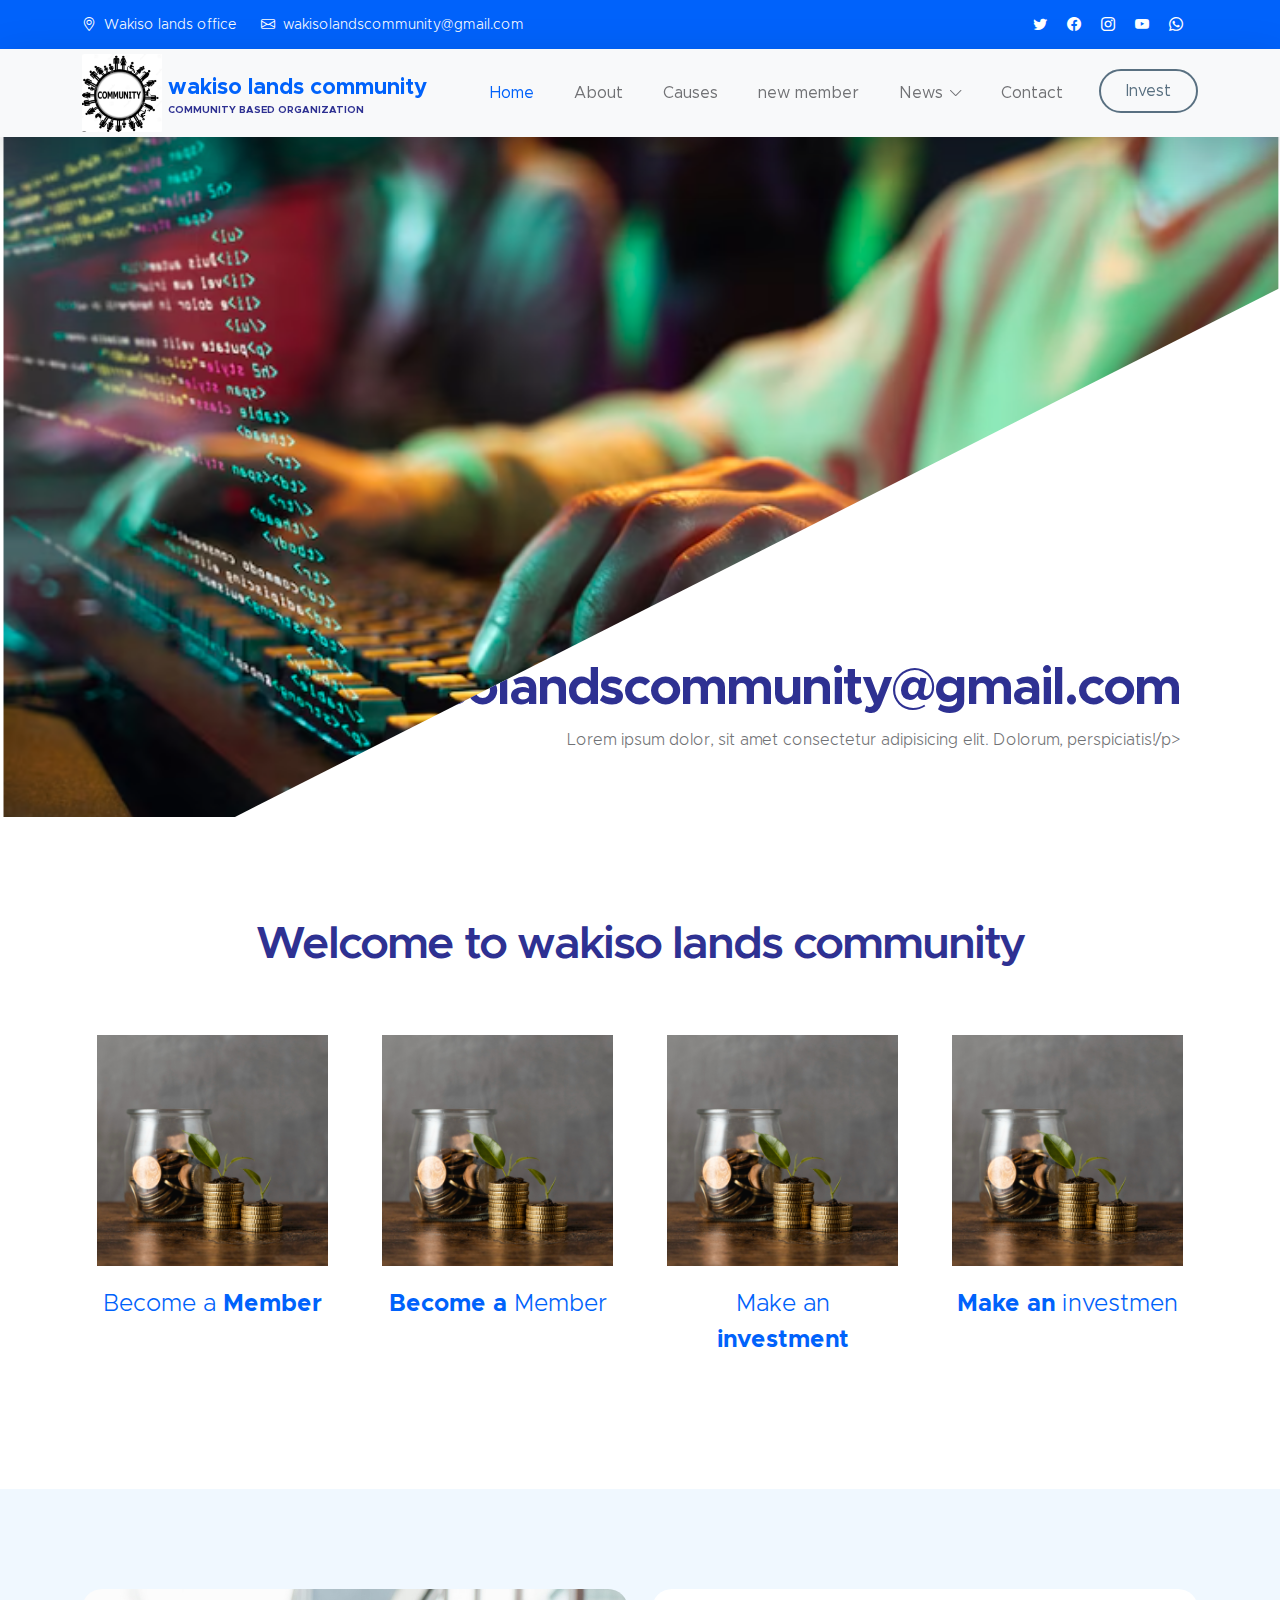
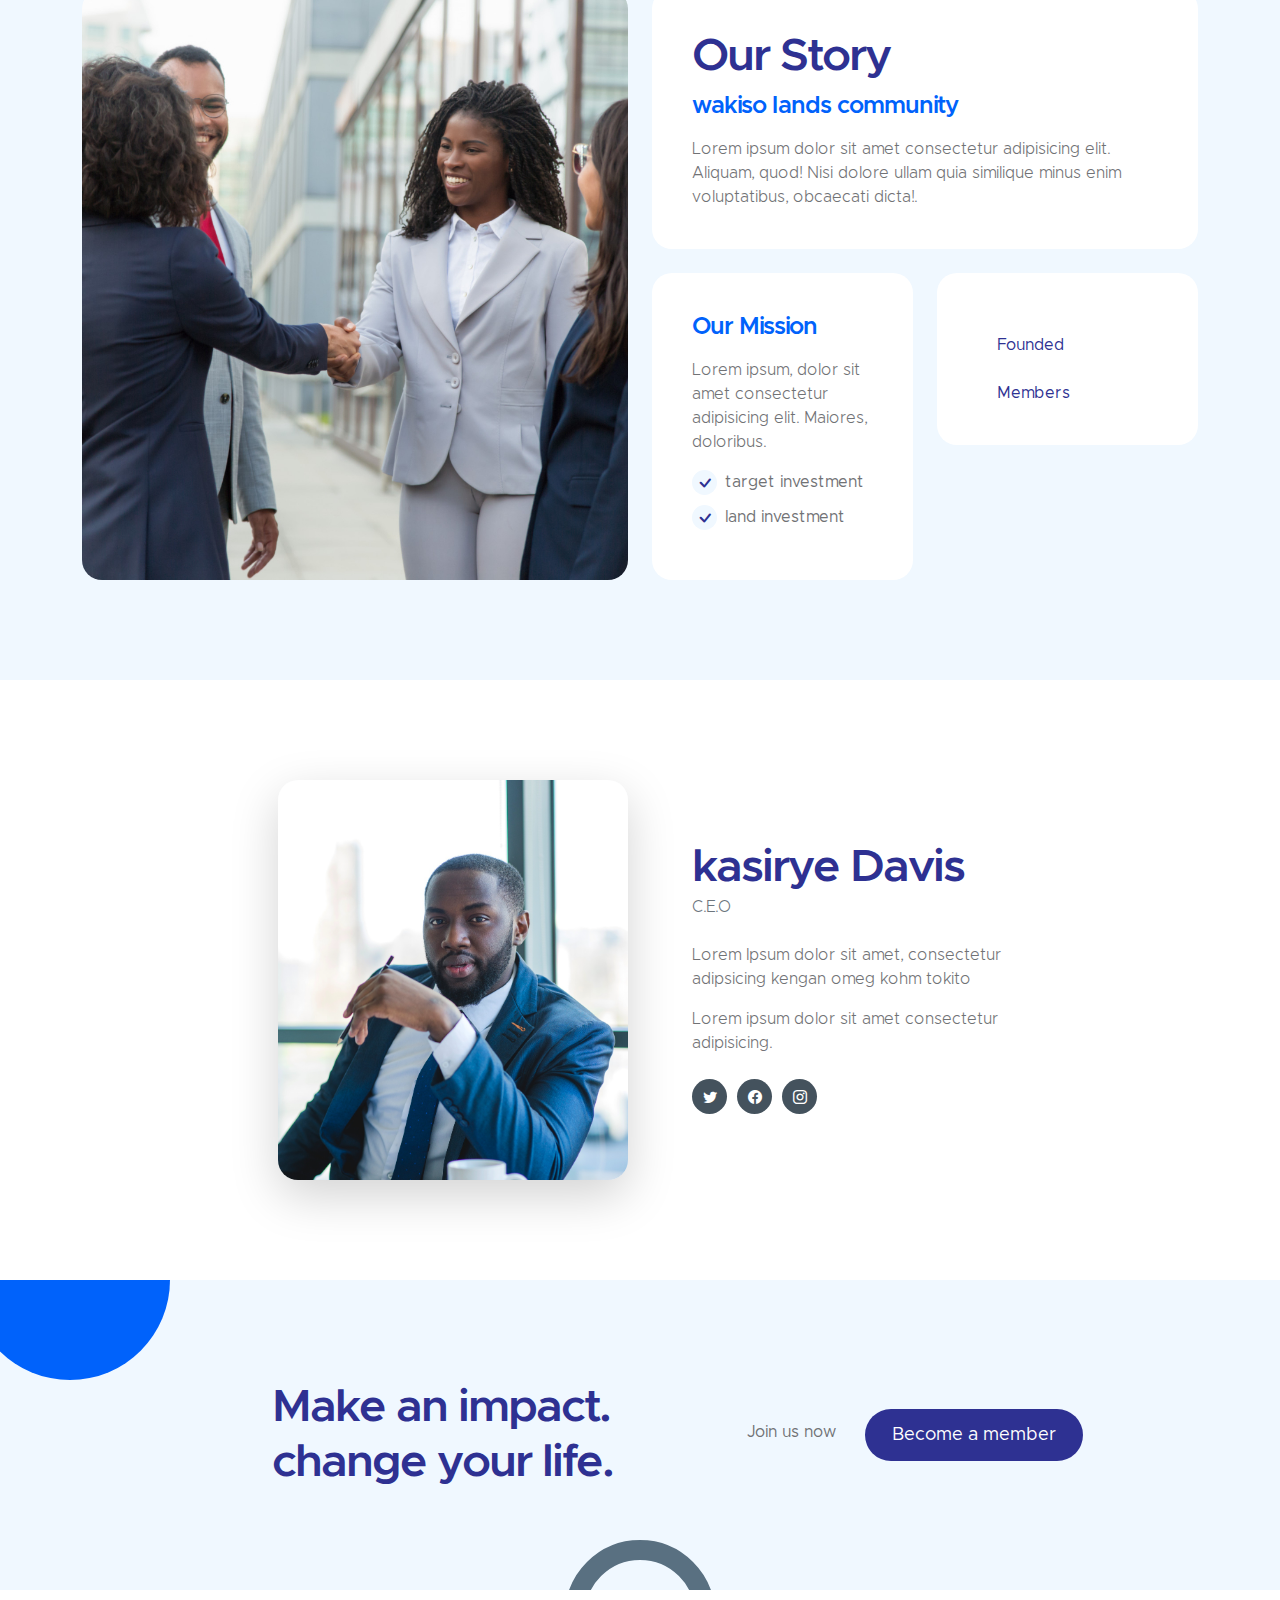
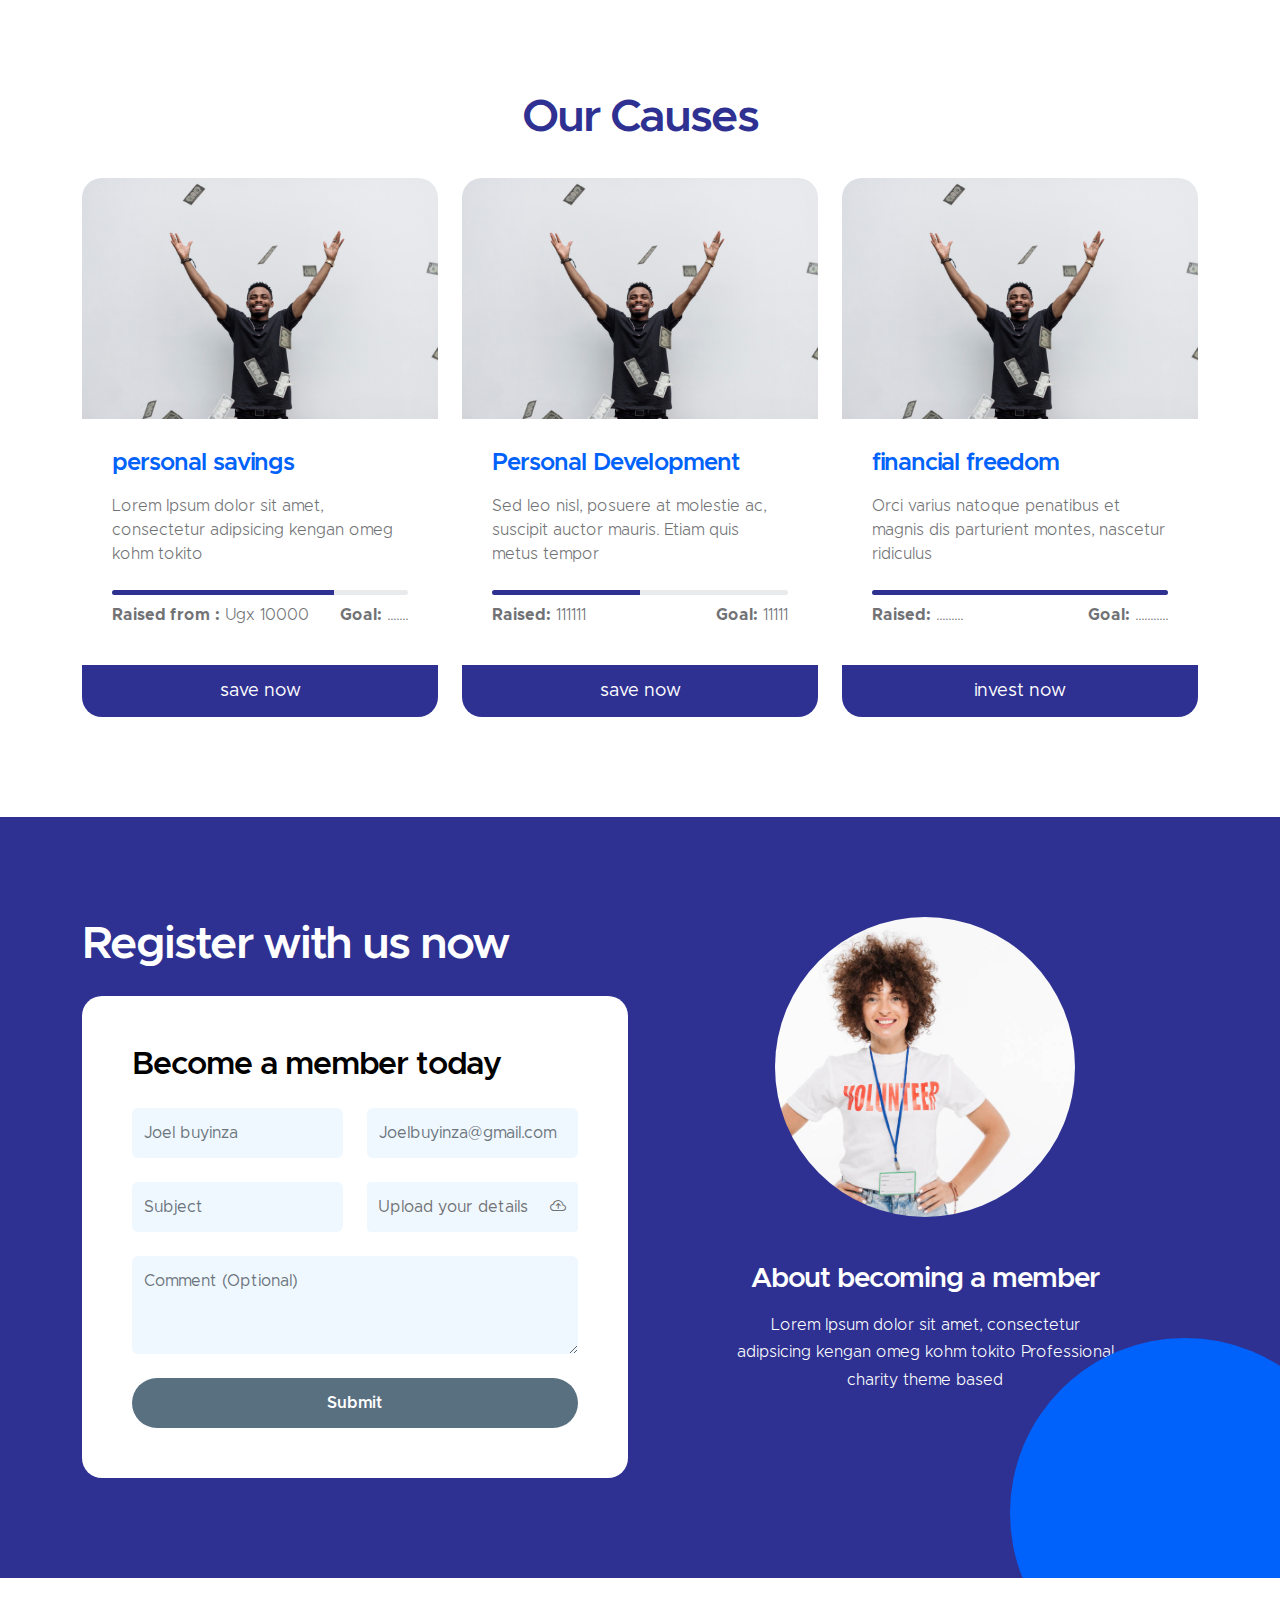
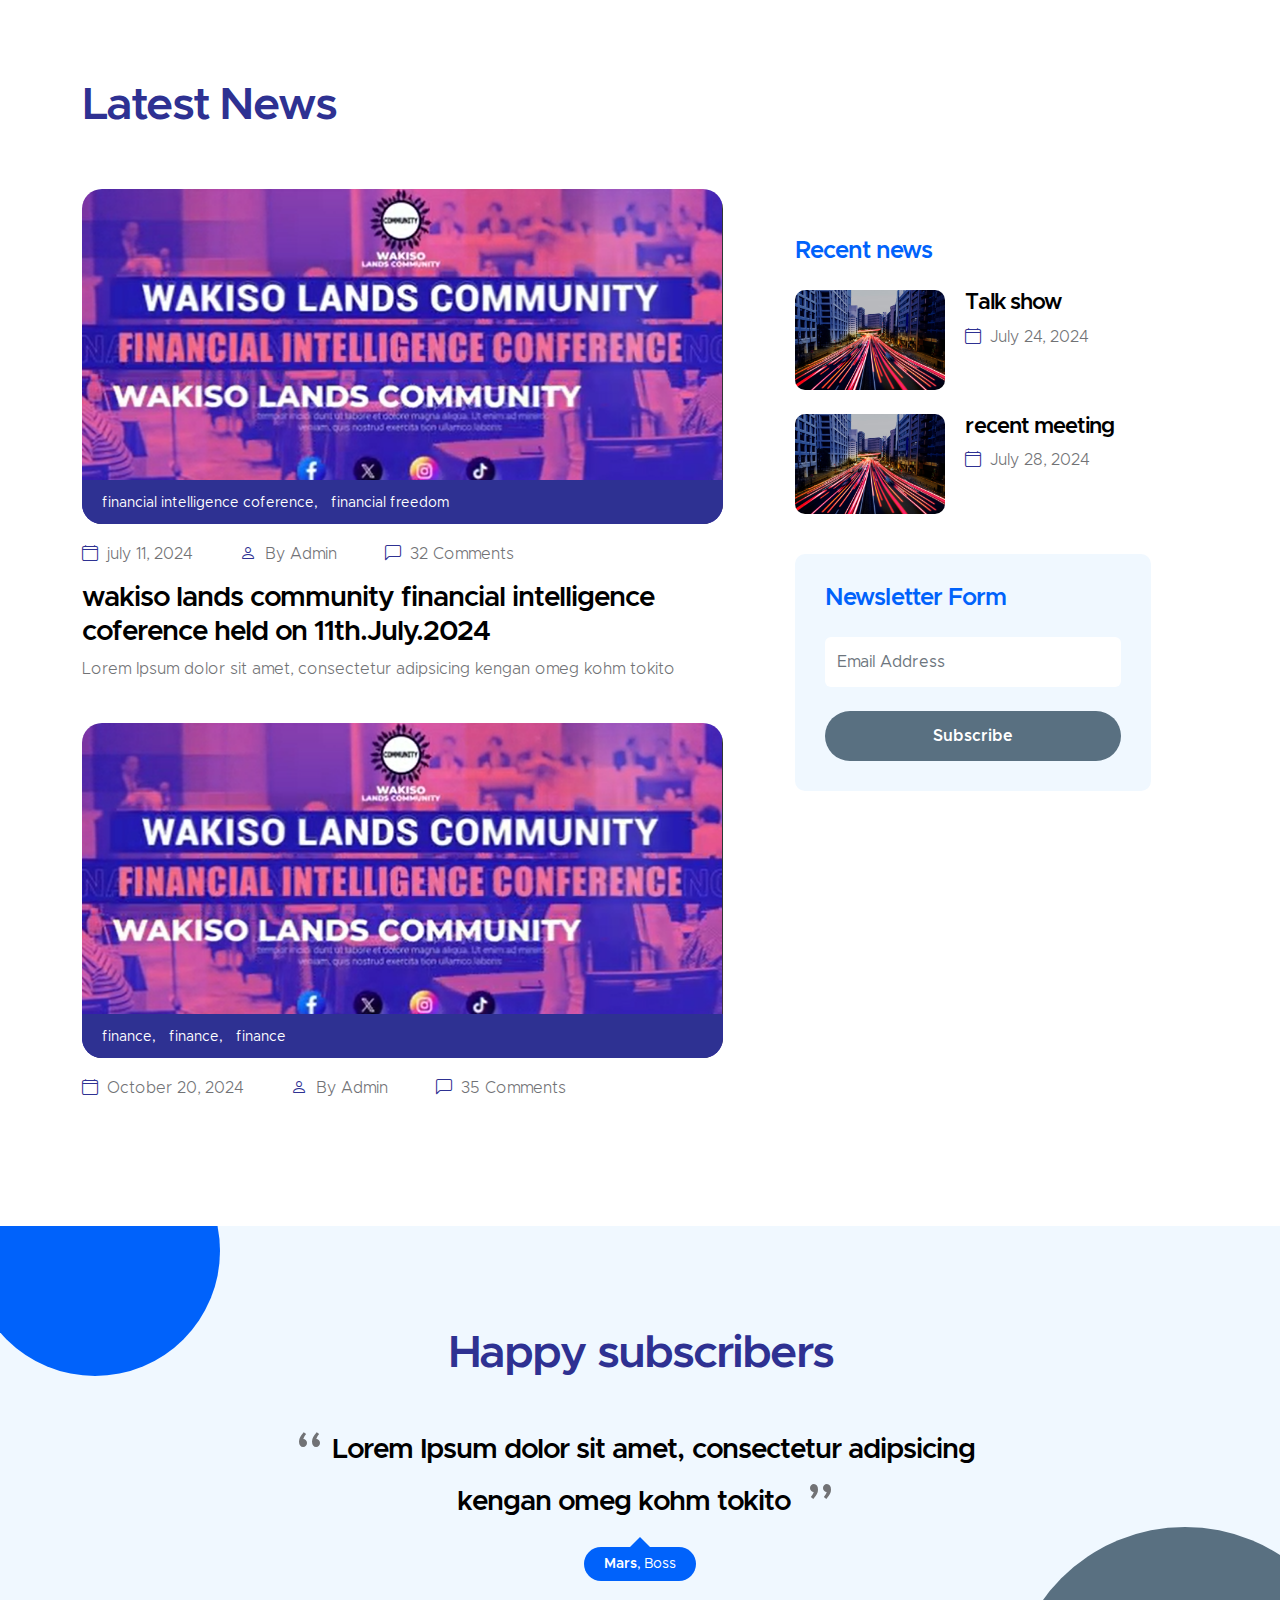
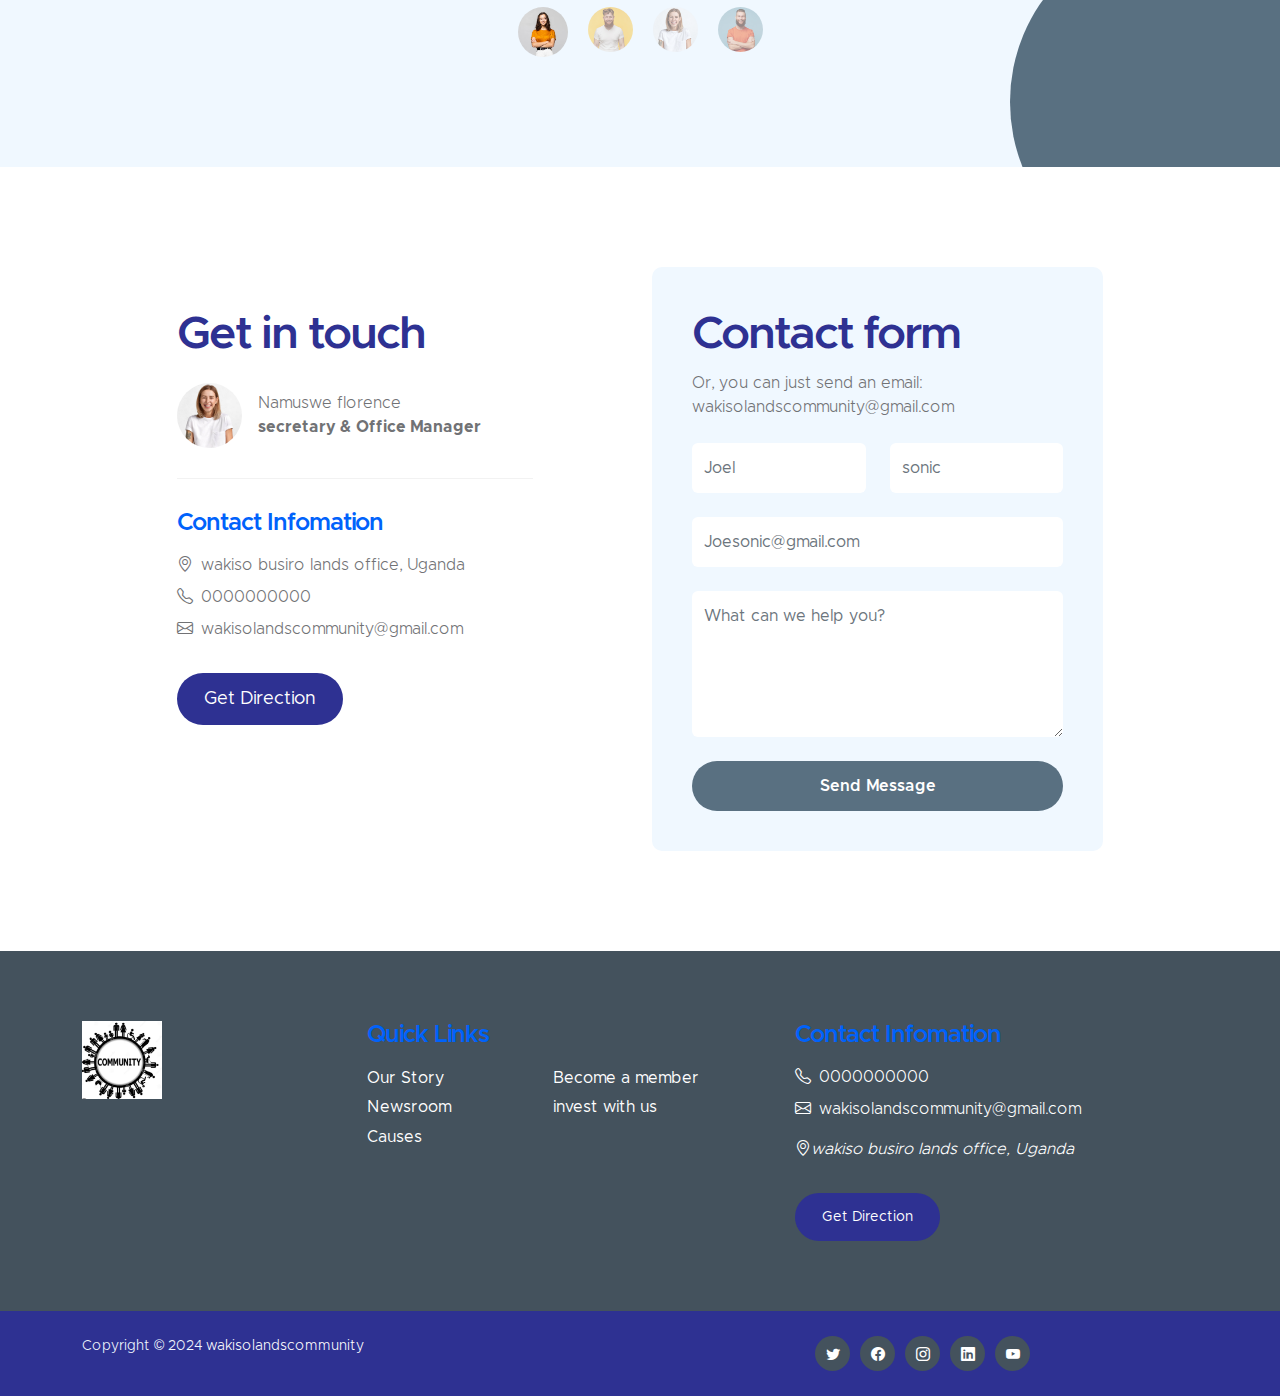
==== commit 1f283860: "Update index.html" ====
--- a/index.html
+++ b/index.html
@@ -3,7 +3,25 @@
     <head>
         <meta charset="utf-8">
         <meta name="viewport" content="width=device-width, initial-scale=1">
-
+                  <meta http-equiv="X-UA-Compatible" content="IE=edge">
+            <meta name="viewport" content="width=device-width,initial-scale=1.0">
+                                <!-- head -->
+                <base  />
+	<meta http-equiv="content-type" content="text/html; charset=utf-8" />
+	<meta name="keywords" content="Community Fellowship,wakiso lands Uganda,charity foundation,ngo's in uganda,cbo's in uganda, community based organization,
+ love ,Child Survival Programme,  expectant mothers, children, needs, women dependent, buy charcoal ,foundation food , buy ,prepare  meal,
+ starving , living ,HIV and Aids ,employment , women saving, savings book, joint account, save, savings credit cooperative society ,
+SACCO, objectives , pool savings ,credit facilities, challenges, vision bearer, poor, needy people, saving culture,  repay loans ,
+women lives , street hawkers ,selling sweets ,selling charcoal, small manageable businesses, leadership ,
+ Kampala, Uganda, Catherine Kitongo, director,  PCF, savings group, saving portfolio, 
+loans log, community holistically, developmental projects , short term needs, 
+child sponsorship, Regional Director , East Africa , Chief of Party,
+,  management team,memorandum of understanding,  partnerships ,developing products, services, strategic partners,
+ vulnerable women, , vulnerable family,child, major pillars, savings credit scheme, family development, 
+ Vision, Glory of God, Mission, local communities, churches, government, agencies, equip women and men, youth and kids, necessary skills , 
+income generation , quality education, Core Value, Integrity, Team Work, Excellence, Compassion, training ,discipleship,
+ upscale development skills ,economics, social, spiritual, health , political lives ." />
+	<meta name="title" content="wakiso lands community" />
         <meta name="description" content="">
         <meta name="author" content="">
 
@@ -33,7 +51,7 @@
                     <div class="col-lg-8 col-12 d-flex flex-wrap">
                         <p class="d-flex me-4 mb-0">
                             <i class="bi-geo-alt me-2"></i>
-                          Wakiso Busiro lands office 
+                          Wakiso  lands office 
                         </p>
 
                         <p class="d-flex mb-0">
@@ -78,8 +96,8 @@
                 <a class="navbar-brand" href="index.html">
                     <img src="images/WLC.jpg" class="logo img-fluid" alt="Wakiso Lands ">
                     <span>
-                        wakisol ands community
-                        <small>Non-government Organization</small>
+                        wakiso lands community
+                        <small>community based Organization</small>
                     </span>
                 </a>
 
@@ -119,9 +137,9 @@
                             <a class="nav-link click-scroll" href="#section_6">Contact</a>
                         </li>
 
-                       <!-- <li class="nav-item ms-3">
+                        <li class="nav-item ms-3">
                             <a class="nav-link custom-btn custom-border-btn btn" href="donate.html">Invest</a>
-                        </li>-->
+                        </li>
                     </ul>
                 </div>
             </div>
@@ -1012,4 +1030,4 @@
 
      
     </body>
-</html>+</html>
